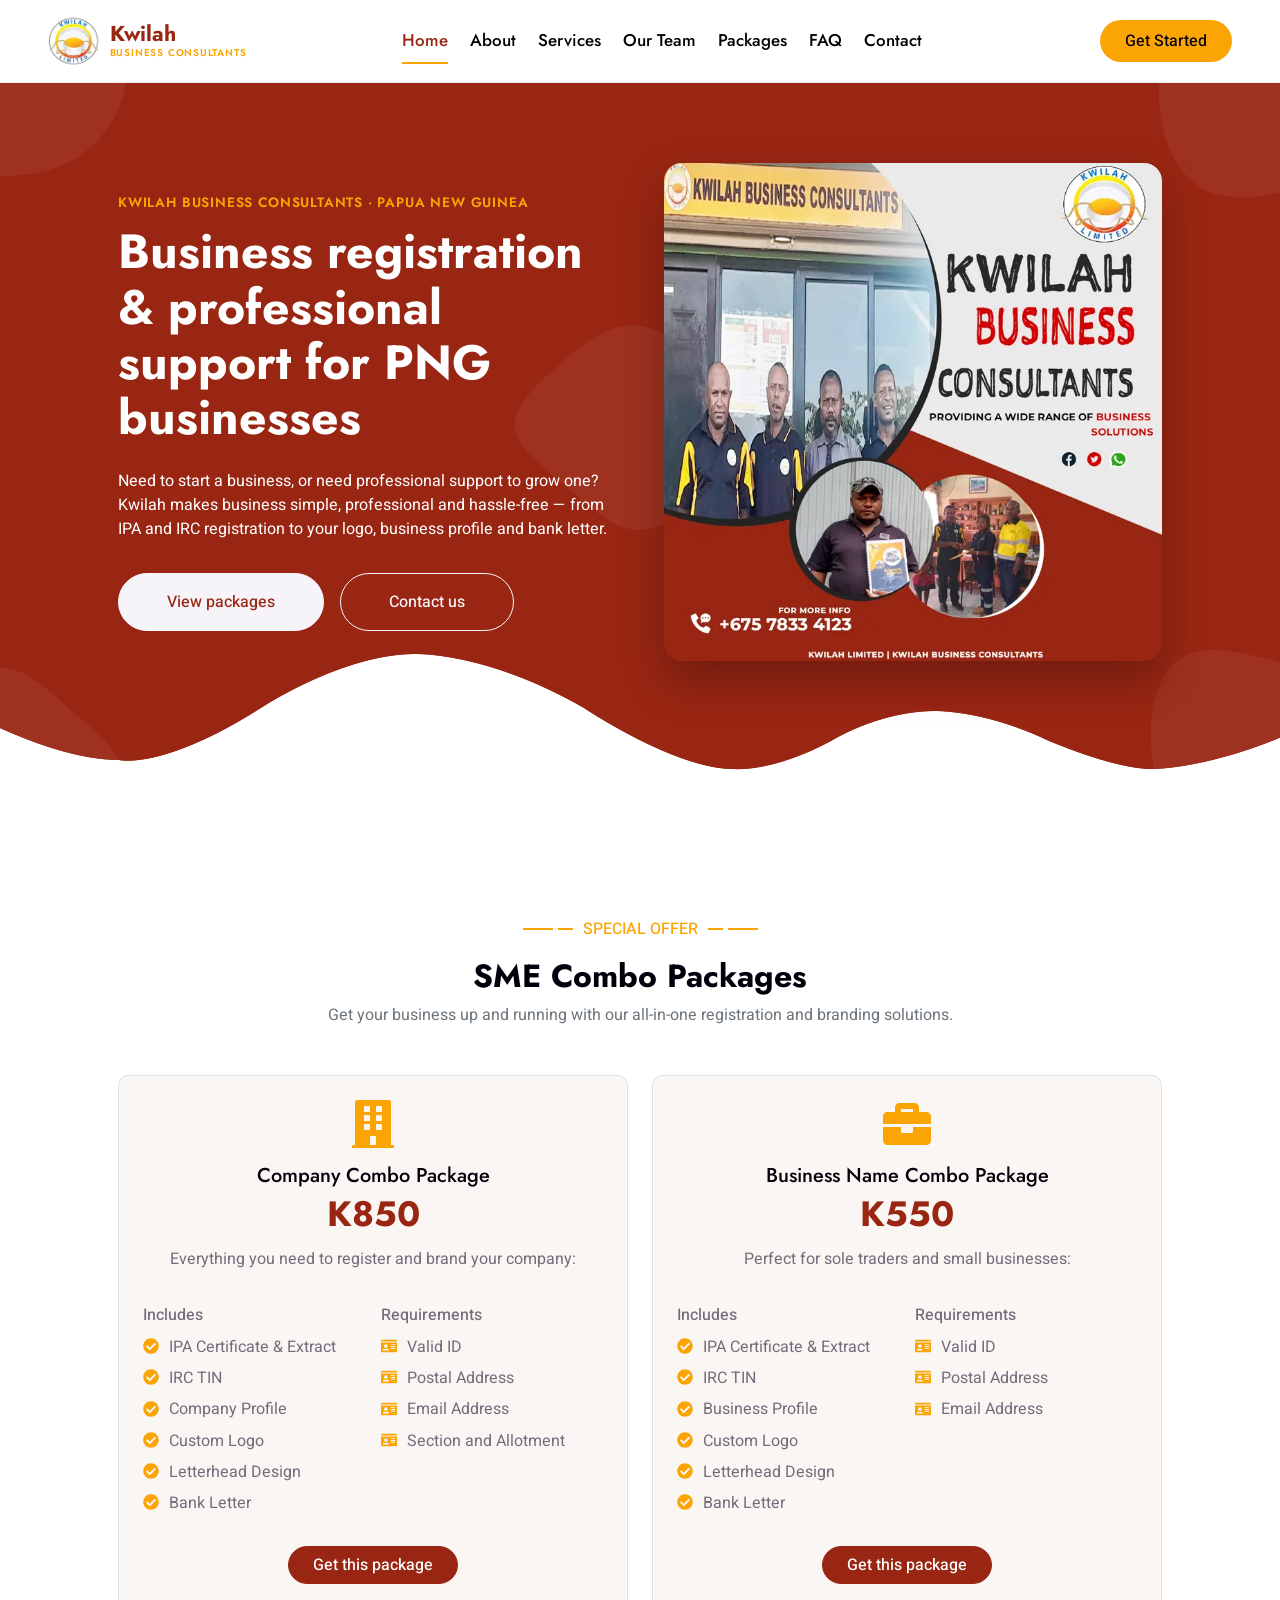
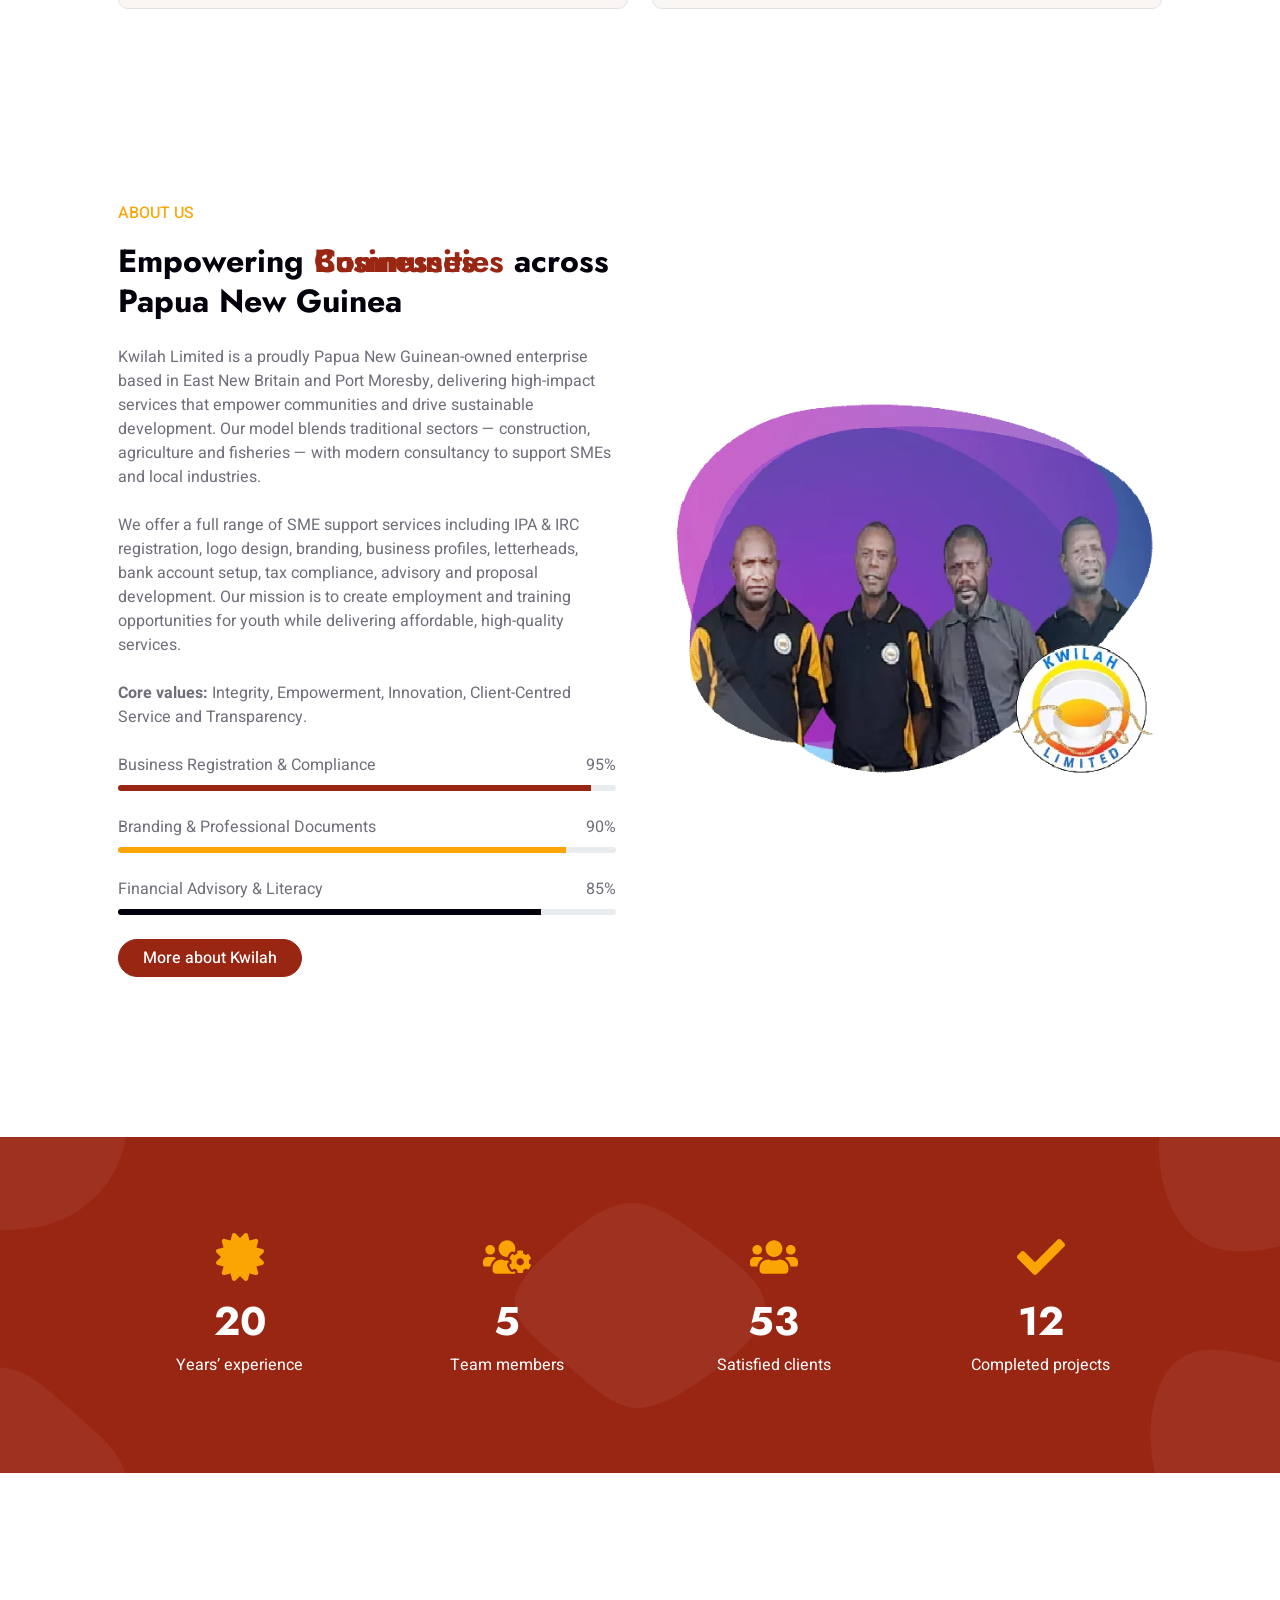
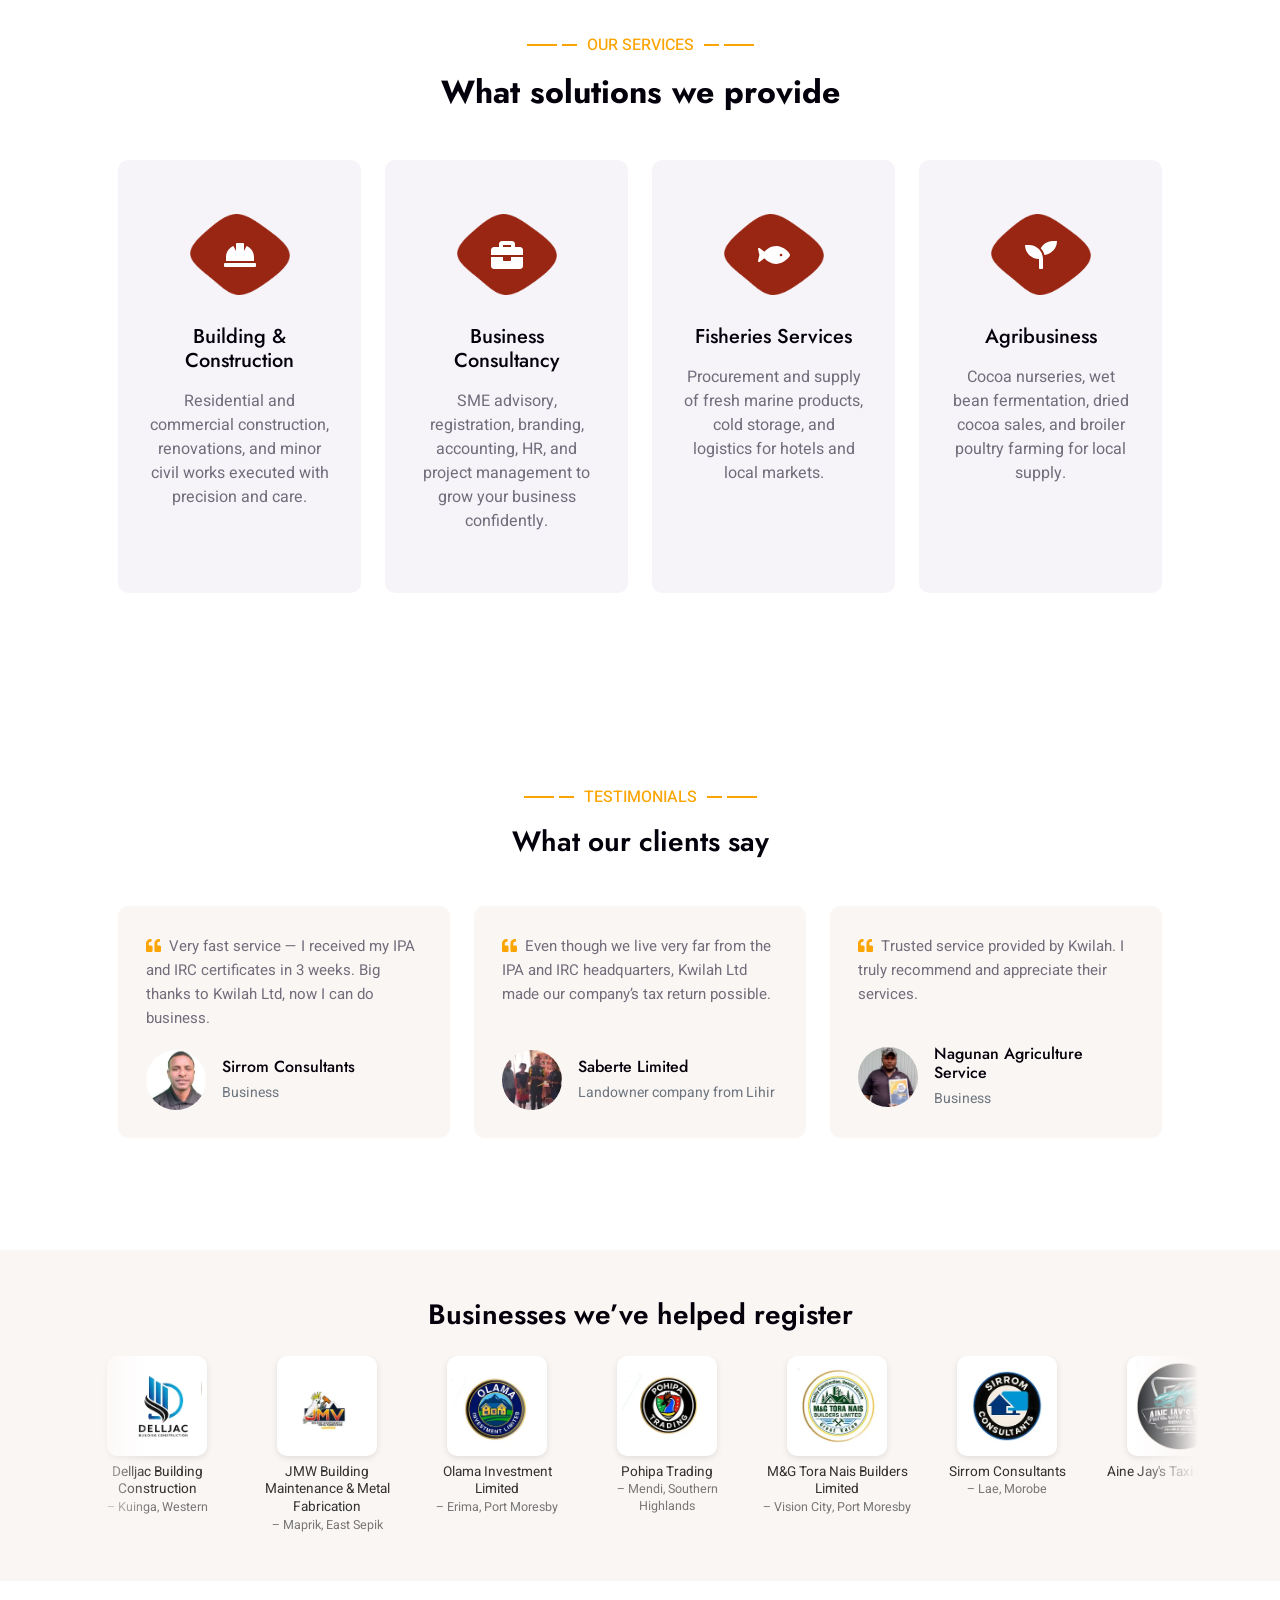
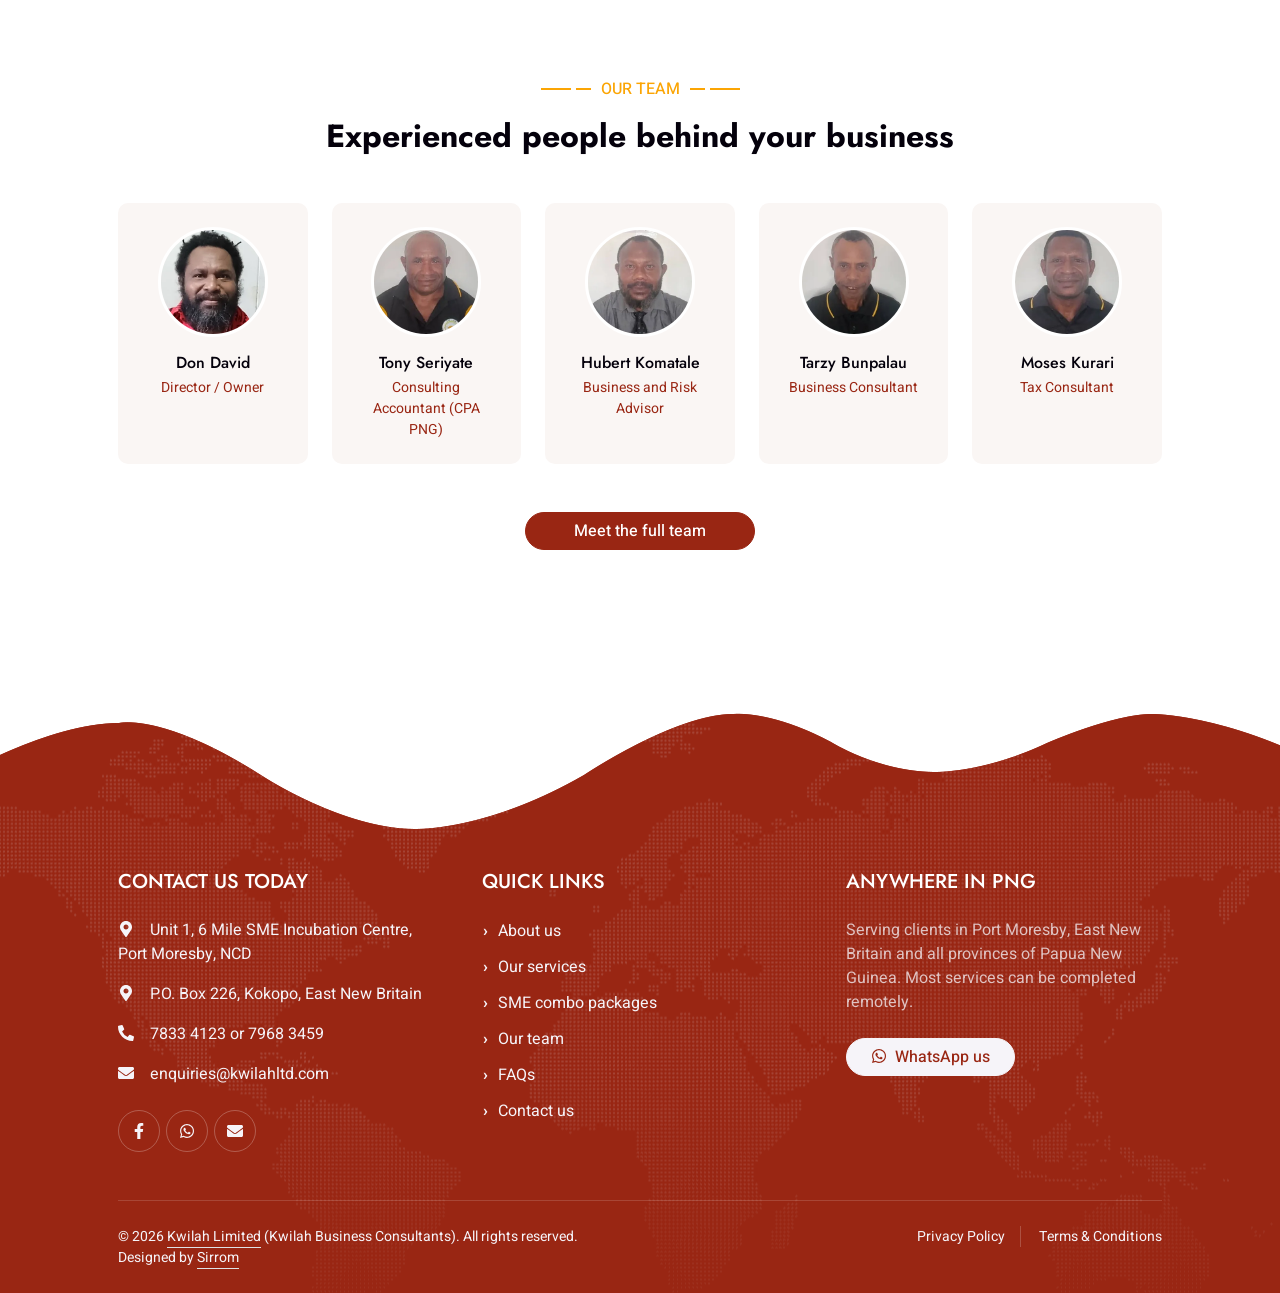
==== index.html @ 3cf8968a "Initial commit. Kwilah Ltd optimized version" ====
<!DOCTYPE html>
<html lang="en">
<head>
<meta charset="utf-8">
<meta name="viewport" content="width=device-width, initial-scale=1">
<title>Business Registration in PNG | Kwilah Business Consultants</title>
<meta name="description" content="Register your business in PNG with Kwilah. IPA &amp; IRC registration, TIN, logo, business profile and bank letter from K550. Port Moresby &amp; Kokopo.">
<meta name="robots" content="index, follow, max-image-preview:large">
<link rel="canonical" href="https://kwilahltd.com/">
<meta name="theme-color" content="#992613">
<meta property="og:type" content="website">
<meta property="og:site_name" content="Kwilah Business Consultants">
<meta property="og:title" content="Business Registration in PNG | Kwilah Business Consultants">
<meta property="og:description" content="Register your business in PNG with Kwilah. IPA &amp; IRC registration, TIN, logo, business profile and bank letter from K550. Port Moresby &amp; Kokopo.">
<meta property="og:url" content="https://kwilahltd.com/">
<meta property="og:image" content="https://kwilahltd.com/img/og-image.jpg">
<meta property="og:image:width" content="1200">
<meta property="og:image:height" content="630">
<meta property="og:image:alt" content="Kwilah Business Consultants team outside their office">
<meta name="twitter:card" content="summary_large_image">
<meta name="geo.region" content="PG">
<link rel="icon" href="favicon.ico" sizes="any">
<link rel="icon" type="image/png" sizes="32x32" href="img/favicon-32.png">
<link rel="apple-touch-icon" href="img/apple-touch-icon.png">
<link rel="manifest" href="site.webmanifest">
<link rel="preconnect" href="https://fonts.googleapis.com">
<link rel="preconnect" href="https://fonts.gstatic.com" crossorigin>
<link rel="stylesheet" href="https://fonts.googleapis.com/css2?family=Heebo:wght@400;500&family=Jost:wght@500;600;700&display=swap">
<link rel="preload" as="image" type="image/webp" imagesrcset="img/hero-kwilah-480.webp 480w, img/hero-kwilah-720.webp 720w, img/hero-kwilah-960.webp 960w" imagesizes="(min-width: 992px) 540px, 92vw" fetchpriority="high">
<link rel="stylesheet" href="css/site.min.css?v=20260930">
<script>document.documentElement.classList.add('js')</script>
<script src="js/site.js?v=20260930" defer></script>
<script type="application/ld+json">{"@context":"https://schema.org","@type":"ProfessionalService","@id":"https://kwilahltd.com/#business","name":"Kwilah Limited","alternateName":"Kwilah Business Consultants","url":"https://kwilahltd.com/","logo":"https://kwilahltd.com/img/icon-512.png","image":"https://kwilahltd.com/img/og-image.jpg","description":"PNG-owned business consultancy offering IPA business and company registration, IRC TIN, tax compliance, logo design, business profiles, letterheads and bank letters for SMEs across Papua New Guinea.","telephone":"+675 7833 4123","email":"enquiries@kwilahltd.com","priceRange":"K550 - K850","currenciesAccepted":"PGK","address":[{"@type":"PostalAddress","streetAddress":"Unit 1, 6 Mile SME Incubation Centre","addressLocality":"Port Moresby","addressRegion":"National Capital District","addressCountry":"PG"},{"@type":"PostalAddress","postOfficeBoxNumber":"226","addressLocality":"Kokopo","addressRegion":"East New Britain","addressCountry":"PG"}],"geo":{"@type":"GeoCoordinates","latitude":-9.45345,"longitude":147.20984},"areaServed":{"@type":"Country","name":"Papua New Guinea"},"founder":{"@type":"Person","name":"Don David"},"sameAs":["https://www.facebook.com/profile.php?id=61574159249148"],"hasOfferCatalog":{"@type":"OfferCatalog","name":"SME Combo Packages","itemListElement":[{"@type":"Offer","name":"Company Combo Package","price":"850","priceCurrency":"PGK","description":"IPA certificate & extract, IRC TIN, company profile, custom logo, letterhead design and bank letter."},{"@type":"Offer","name":"Business Name Combo Package","price":"550","priceCurrency":"PGK","description":"IPA certificate & extract, IRC TIN, business profile, custom logo, letterhead design and bank letter."}]}}</script>
<script type="application/ld+json">{"@context":"https://schema.org","@type":"WebSite","name":"Kwilah Business Consultants","url":"https://kwilahltd.com/"}</script>
</head>
<body>
<a class="skip-link" href="#main">Skip to content</a>
<div class="container-xxl bg-white p-0">
<nav class="navbar navbar-expand-lg navbar-light px-3 px-lg-5 py-2 py-lg-0" id="mainNav" aria-label="Main">
<a href="index.html" class="navbar-brand p-0 d-flex align-items-center">
<img src="img/logo-kwilah.webp" width="60" height="60" alt="Kwilah Limited logo">
<span class="brand-text">Kwilah<small>Business Consultants</small></span>
</a>
<button class="navbar-toggler" type="button" aria-controls="navbarCollapse" aria-expanded="false" aria-label="Toggle menu"><svg class="ic" aria-hidden="true" focusable="false"><use href="img/icons.svg#bars"></use></svg></button>
<div class="collapse navbar-collapse" id="navbarCollapse">
<div class="navbar-nav mx-auto py-0">
<a href="index.html" class="nav-item nav-link active" aria-current="page">Home</a>
<a href="about.html" class="nav-item nav-link">About</a>
<a href="service.html" class="nav-item nav-link">Services</a>
<a href="team.html" class="nav-item nav-link">Our Team</a>
<a href="catelog.html" class="nav-item nav-link">Packages</a>
<a href="faq.html" class="nav-item nav-link">FAQ</a>
<a href="contact.html" class="nav-item nav-link">Contact</a>
</div>
<a href="contact.html" class="btn btn-cta rounded-pill py-2 px-4 ms-lg-3 mb-3 mb-lg-0">Get Started</a>
</div>
</nav>
<main id="main">
<section class="bg-primary hero-header">
<div class="container px-lg-5">
<div class="row g-4 g-lg-5 align-items-center">
<div class="col-lg-6 text-center text-lg-start">
<p class="hero-kicker">Kwilah Business Consultants · Papua New Guinea</p>
<h1 class="text-white mb-4">Business registration &amp; professional support for PNG businesses</h1>
<p class="text-white pb-3">Need to start a business, or need professional support to grow one? Kwilah makes business simple, professional and hassle-free — from IPA and IRC registration to your logo, business profile and bank letter.</p>
<div class="d-flex flex-wrap gap-3 justify-content-center justify-content-lg-start">
<a href="catelog.html" class="btn btn-light py-3 px-5 rounded-pill">View packages</a>
<a href="contact.html" class="btn btn-outline-light py-3 px-5 rounded-pill">Contact us</a>
</div>
</div>
<div class="col-lg-6 text-center">
<img src="img/hero-kwilah-720.webp" srcset="img/hero-kwilah-480.webp 480w, img/hero-kwilah-720.webp 720w, img/hero-kwilah-960.webp 960w" sizes="(min-width: 992px) 540px, 92vw" width="720" height="720" alt="Kwilah Business Consultants team outside the office, helping PNG businesses register" class="img-fluid hero-img" fetchpriority="high" decoding="async">
</div>
</div>
</div>
</section>

<section class="container-xxl py-5" aria-labelledby="packages-title">
<div class="container py-lg-5 px-lg-5">
<div class="text-center mb-5">
<p class="section-title text-secondary justify-content-center"><span></span>Special offer<span></span></p>
<h2 id="packages-title" class="fw-bold">SME Combo Packages</h2>
<p class="text-muted mt-2">Get your business up and running with our all-in-one registration and branding solutions.</p>
</div>
<div class="row g-4">
<div class="col-lg-6 reveal">
<div class="feature-item bg-light rounded text-center p-4 border h-100">
<svg class="ic ic-3x text-primary mb-3" aria-hidden="true" focusable="false"><use href="img/icons.svg#building"></use></svg>
<h3 class="h5 mb-2">Company Combo Package</h3>
<p class="price mb-3">K850</p>
<p class="m-0">Everything you need to register and brand your company:</p>
<div class="row text-start mt-3 g-3">
<div class="col-sm-6"><p class="fw-medium mb-2">Includes</p><ul class="check-list"><li><svg class="ic text-primary me-2" aria-hidden="true" focusable="false"><use href="img/icons.svg#check-circle"></use></svg>IPA Certificate & Extract</li><li><svg class="ic text-primary me-2" aria-hidden="true" focusable="false"><use href="img/icons.svg#check-circle"></use></svg>IRC TIN</li><li><svg class="ic text-primary me-2" aria-hidden="true" focusable="false"><use href="img/icons.svg#check-circle"></use></svg>Company Profile</li><li><svg class="ic text-primary me-2" aria-hidden="true" focusable="false"><use href="img/icons.svg#check-circle"></use></svg>Custom Logo</li><li><svg class="ic text-primary me-2" aria-hidden="true" focusable="false"><use href="img/icons.svg#check-circle"></use></svg>Letterhead Design</li><li><svg class="ic text-primary me-2" aria-hidden="true" focusable="false"><use href="img/icons.svg#check-circle"></use></svg>Bank Letter</li></ul></div>
<div class="col-sm-6"><p class="fw-medium mb-2">Requirements</p><ul class="check-list"><li><svg class="ic text-secondary me-2" aria-hidden="true" focusable="false"><use href="img/icons.svg#id-card"></use></svg>Valid ID</li><li><svg class="ic text-secondary me-2" aria-hidden="true" focusable="false"><use href="img/icons.svg#id-card"></use></svg>Postal Address</li><li><svg class="ic text-secondary me-2" aria-hidden="true" focusable="false"><use href="img/icons.svg#id-card"></use></svg>Email Address</li><li><svg class="ic text-secondary me-2" aria-hidden="true" focusable="false"><use href="img/icons.svg#id-card"></use></svg>Section and Allotment</li></ul></div>
</div>
<a href="contact.html?package=company" class="btn btn-primary rounded-pill px-4 mt-4">Get this package</a>
</div>
</div>
<div class="col-lg-6 reveal">
<div class="feature-item bg-light rounded text-center p-4 border h-100">
<svg class="ic ic-3x text-primary mb-3" aria-hidden="true" focusable="false"><use href="img/icons.svg#briefcase"></use></svg>
<h3 class="h5 mb-2">Business Name Combo Package</h3>
<p class="price mb-3">K550</p>
<p class="m-0">Perfect for sole traders and small businesses:</p>
<div class="row text-start mt-3 g-3">
<div class="col-sm-6"><p class="fw-medium mb-2">Includes</p><ul class="check-list"><li><svg class="ic text-primary me-2" aria-hidden="true" focusable="false"><use href="img/icons.svg#check-circle"></use></svg>IPA Certificate & Extract</li><li><svg class="ic text-primary me-2" aria-hidden="true" focusable="false"><use href="img/icons.svg#check-circle"></use></svg>IRC TIN</li><li><svg class="ic text-primary me-2" aria-hidden="true" focusable="false"><use href="img/icons.svg#check-circle"></use></svg>Business Profile</li><li><svg class="ic text-primary me-2" aria-hidden="true" focusable="false"><use href="img/icons.svg#check-circle"></use></svg>Custom Logo</li><li><svg class="ic text-primary me-2" aria-hidden="true" focusable="false"><use href="img/icons.svg#check-circle"></use></svg>Letterhead Design</li><li><svg class="ic text-primary me-2" aria-hidden="true" focusable="false"><use href="img/icons.svg#check-circle"></use></svg>Bank Letter</li></ul></div>
<div class="col-sm-6"><p class="fw-medium mb-2">Requirements</p><ul class="check-list"><li><svg class="ic text-secondary me-2" aria-hidden="true" focusable="false"><use href="img/icons.svg#id-card"></use></svg>Valid ID</li><li><svg class="ic text-secondary me-2" aria-hidden="true" focusable="false"><use href="img/icons.svg#id-card"></use></svg>Postal Address</li><li><svg class="ic text-secondary me-2" aria-hidden="true" focusable="false"><use href="img/icons.svg#id-card"></use></svg>Email Address</li></ul></div>
</div>
<a href="contact.html?package=business-name" class="btn btn-primary rounded-pill px-4 mt-4">Get this package</a>
</div>
</div>
</div>
</div>
</section>

<section class="container-xxl py-5" aria-labelledby="about-title">
<div class="container py-lg-5 px-lg-5">
<div class="row g-4 g-lg-5 align-items-center">
<div class="col-lg-6 reveal">
<p class="section-title text-secondary">About us<span></span></p>
<h2 id="about-title" class="mb-4 display-heading">Empowering <span class="rotating-words" aria-hidden="true"><span class="word active">Businesses</span><span class="word">Communities</span><span class="word">Youth</span><span class="word">SMEs</span></span><span class="visually-hidden">businesses, communities, youth and SMEs</span> across Papua New Guinea</h2>
<p class="mb-4">Kwilah Limited is a proudly Papua New Guinean-owned enterprise based in East New Britain and Port Moresby, delivering high-impact services that empower communities and drive sustainable development. Our model blends traditional sectors — construction, agriculture and fisheries — with modern consultancy to support SMEs and local industries.</p>
<p class="mb-4">We offer a full range of SME support services including IPA &amp; IRC registration, logo design, branding, business profiles, letterheads, bank account setup, tax compliance, advisory and proposal development. Our mission is to create employment and training opportunities for youth while delivering affordable, high-quality services.</p>
<p class="mb-4"><strong>Core values:</strong> Integrity, Empowerment, Innovation, Client-Centred Service and Transparency.</p>
<div class="skill mb-4"><div class="d-flex justify-content-between"><p class="mb-2">Business Registration &amp; Compliance</p><p class="mb-2">95%</p></div><div class="progress"><div class="progress-bar bg-primary" role="progressbar" data-value="95" aria-valuenow="95" aria-valuemin="0" aria-valuemax="100" aria-label="Business registration and compliance"></div></div></div>
<div class="skill mb-4"><div class="d-flex justify-content-between"><p class="mb-2">Branding &amp; Professional Documents</p><p class="mb-2">90%</p></div><div class="progress"><div class="progress-bar bg-secondary" role="progressbar" data-value="90" aria-valuenow="90" aria-valuemin="0" aria-valuemax="100" aria-label="Branding and professional documents"></div></div></div>
<div class="skill mb-4"><div class="d-flex justify-content-between"><p class="mb-2">Financial Advisory &amp; Literacy</p><p class="mb-2">85%</p></div><div class="progress"><div class="progress-bar bg-dark" role="progressbar" data-value="85" aria-valuenow="85" aria-valuemin="0" aria-valuemax="100" aria-label="Financial advisory and literacy"></div></div></div>
<a href="about.html" class="btn btn-primary rounded-pill px-4">More about Kwilah</a>
</div>
<div class="col-lg-6 text-center">
<img src="img/about-team.webp" width="577" height="433" alt="The Kwilah Limited team in their uniforms" class="img-fluid reveal" loading="lazy" decoding="async">
</div>
</div>
</div>
</section>

<section class="container-xxl bg-primary fact py-5" aria-label="Kwilah in numbers">
<div class="container py-5 px-lg-5">
<div class="row g-4">
<div class="col-6 col-lg-3 text-center"><svg class="ic ic-3x text-secondary mb-3" aria-hidden="true" focusable="false"><use href="img/icons.svg#certificate"></use></svg><p class="h1 text-white mb-2" data-count="20">20</p><p class="text-white mb-0">Years’ experience</p></div>
<div class="col-6 col-lg-3 text-center"><svg class="ic ic-3x text-secondary mb-3" aria-hidden="true" focusable="false"><use href="img/icons.svg#users-cog"></use></svg><p class="h1 text-white mb-2" data-count="5">5</p><p class="text-white mb-0">Team members</p></div>
<div class="col-6 col-lg-3 text-center"><svg class="ic ic-3x text-secondary mb-3" aria-hidden="true" focusable="false"><use href="img/icons.svg#users"></use></svg><p class="h1 text-white mb-2" data-count="53">53</p><p class="text-white mb-0">Satisfied clients</p></div>
<div class="col-6 col-lg-3 text-center"><svg class="ic ic-3x text-secondary mb-3" aria-hidden="true" focusable="false"><use href="img/icons.svg#check"></use></svg><p class="h1 text-white mb-2" data-count="12">12</p><p class="text-white mb-0">Completed projects</p></div>
</div>
</div>
</section>

<section class="container-xxl py-5" aria-labelledby="services-title">
<div class="container py-lg-5 px-lg-5">
<div class="text-center">
<p class="section-title text-secondary justify-content-center"><span></span>Our services<span></span></p>
<h2 id="services-title" class="text-center mb-5">What solutions we provide</h2>
</div>
<div class="row g-4">
<div class="col-lg-3 col-md-6 reveal">
<div class="service-item d-flex flex-column text-center rounded h-100">
<div class="service-icon flex-shrink-0"><svg class="ic ic-2x text-primary" aria-hidden="true" focusable="false"><use href="img/icons.svg#hard-hat"></use></svg></div>
<h3 class="h5 mb-3">Building & Construction</h3>
<p class="m-0">Residential and commercial construction, renovations, and minor civil works executed with precision and care.</p>
<a class="btn btn-square" href="service.html" aria-label="Learn more about Building & Construction"><svg class="ic" aria-hidden="true" focusable="false"><use href="img/icons.svg#arrow-right"></use></svg></a>
</div>
</div>
<div class="col-lg-3 col-md-6 reveal">
<div class="service-item d-flex flex-column text-center rounded h-100">
<div class="service-icon flex-shrink-0"><svg class="ic ic-2x text-primary" aria-hidden="true" focusable="false"><use href="img/icons.svg#briefcase"></use></svg></div>
<h3 class="h5 mb-3">Business Consultancy</h3>
<p class="m-0">SME advisory, registration, branding, accounting, HR, and project management to grow your business confidently.</p>
<a class="btn btn-square" href="service.html" aria-label="Learn more about Business Consultancy"><svg class="ic" aria-hidden="true" focusable="false"><use href="img/icons.svg#arrow-right"></use></svg></a>
</div>
</div>
<div class="col-lg-3 col-md-6 reveal">
<div class="service-item d-flex flex-column text-center rounded h-100">
<div class="service-icon flex-shrink-0"><svg class="ic ic-2x text-primary" aria-hidden="true" focusable="false"><use href="img/icons.svg#fish"></use></svg></div>
<h3 class="h5 mb-3">Fisheries Services</h3>
<p class="m-0">Procurement and supply of fresh marine products, cold storage, and logistics for hotels and local markets.</p>
<a class="btn btn-square" href="service.html" aria-label="Learn more about Fisheries Services"><svg class="ic" aria-hidden="true" focusable="false"><use href="img/icons.svg#arrow-right"></use></svg></a>
</div>
</div>
<div class="col-lg-3 col-md-6 reveal">
<div class="service-item d-flex flex-column text-center rounded h-100">
<div class="service-icon flex-shrink-0"><svg class="ic ic-2x text-primary" aria-hidden="true" focusable="false"><use href="img/icons.svg#seedling"></use></svg></div>
<h3 class="h5 mb-3">Agribusiness</h3>
<p class="m-0">Cocoa nurseries, wet bean fermentation, dried cocoa sales, and broiler poultry farming for local supply.</p>
<a class="btn btn-square" href="service.html" aria-label="Learn more about Agribusiness"><svg class="ic" aria-hidden="true" focusable="false"><use href="img/icons.svg#arrow-right"></use></svg></a>
</div>
</div>
</div>
</div>
</section>

<section class="container-xxl py-5" aria-labelledby="testimonials-title">
<div class="container py-lg-5 px-lg-5">
<p class="section-title text-secondary justify-content-center"><span></span>Testimonials<span></span></p>
<h2 id="testimonials-title" class="h3 text-center mb-5">What our clients say</h2>
<div class="testimonial-track" tabindex="0" aria-label="Client testimonials">
<figure class="testimonial-item bg-light rounded">
<blockquote class="testimonial-text"><svg class="ic text-primary me-2" aria-hidden="true" focusable="false"><use href="img/icons.svg#quote-left"></use></svg>Very fast service — I received my IPA and IRC certificates in 3 weeks. Big thanks to Kwilah Ltd, now I can do business.</blockquote>
<figcaption class="d-flex align-items-center">
<img src="img/clients/testimonial-3.webp" width="130" height="130" alt="Sirrom Consultants representative" class="rounded-circle flex-shrink-0 testimonial-photo" loading="lazy" decoding="async">
<div class="ps-3"><p class="h6 mb-1">Sirrom Consultants</p><span class="small text-muted">Business</span></div>
</figcaption>
</figure>
<figure class="testimonial-item bg-light rounded">
<blockquote class="testimonial-text"><svg class="ic text-primary me-2" aria-hidden="true" focusable="false"><use href="img/icons.svg#quote-left"></use></svg>Even though we live very far from the IPA and IRC headquarters, Kwilah Ltd made our company’s tax return possible.</blockquote>
<figcaption class="d-flex align-items-center">
<img src="img/clients/testimonial-2.webp" width="130" height="130" alt="Saberte Limited representative" class="rounded-circle flex-shrink-0 testimonial-photo" loading="lazy" decoding="async">
<div class="ps-3"><p class="h6 mb-1">Saberte Limited</p><span class="small text-muted">Landowner company from Lihir</span></div>
</figcaption>
</figure>
<figure class="testimonial-item bg-light rounded">
<blockquote class="testimonial-text"><svg class="ic text-primary me-2" aria-hidden="true" focusable="false"><use href="img/icons.svg#quote-left"></use></svg>Trusted service provided by Kwilah. I truly recommend and appreciate their services.</blockquote>
<figcaption class="d-flex align-items-center">
<img src="img/clients/testimonial-1.webp" width="130" height="130" alt="Nagunan Agriculture Service representative" class="rounded-circle flex-shrink-0 testimonial-photo" loading="lazy" decoding="async">
<div class="ps-3"><p class="h6 mb-1">Nagunan Agriculture Service</p><span class="small text-muted">Business</span></div>
</figcaption>
</figure>
</div>
</div>
</section>

<section class="bg-light py-5" aria-labelledby="clients-title">
<div class="container">
<h2 id="clients-title" class="h3 text-center mb-4">Businesses we’ve helped register</h2>
<div class="logo-marquee">
<ul class="logo-track">
<li class="logo-item"><img src="img/clients/delljac.webp" width="199" height="200" alt="Delljac Building Construction logo" loading="lazy" decoding="async"><p>Delljac Building Construction <span>– Kuinga, Western</span></p></li>
<li class="logo-item"><img src="img/clients/jmw.webp" width="200" height="129" alt="JMW Building Maintenance &amp; Metal Fabrication logo" loading="lazy" decoding="async"><p>JMW Building Maintenance &amp; Metal Fabrication <span>– Maprik, East Sepik</span></p></li>
<li class="logo-item"><img src="img/clients/olama.webp" width="200" height="177" alt="Olama Investment Limited logo" loading="lazy" decoding="async"><p>Olama Investment Limited <span>– Erima, Port Moresby</span></p></li>
<li class="logo-item"><img src="img/clients/pohipa.webp" width="200" height="145" alt="Pohipa Trading logo" loading="lazy" decoding="async"><p>Pohipa Trading <span>– Mendi, Southern Highlands</span></p></li>
<li class="logo-item"><img src="img/clients/mg-tora.webp" width="200" height="189" alt="M&amp;G Tora Nais Builders Limited logo" loading="lazy" decoding="async"><p>M&amp;G Tora Nais Builders Limited <span>– Vision City, Port Moresby</span></p></li>
<li class="logo-item"><img src="img/clients/sirrom.webp" width="200" height="199" alt="Sirrom Consultants logo" loading="lazy" decoding="async"><p>Sirrom Consultants <span>– Lae, Morobe</span></p></li>
<li class="logo-item"><img src="img/clients/aine-jay.webp" width="183" height="200" alt="Aine Jay&#x27;s Taxi Services logo" loading="lazy" decoding="async"><p>Aine Jay&#x27;s Taxi Services</p></li>
<li class="logo-item"><img src="img/clients/aine-s-ships.webp" width="200" height="199" alt="Aine Ships Consultants logo" loading="lazy" decoding="async"><p>Aine Ships Consultants</p></li>
<li class="logo-item"><img src="img/clients/avawik.webp" width="194" height="200" alt="Avawik Maintenance logo" loading="lazy" decoding="async"><p>Avawik Maintenance</p></li>
<li class="logo-item"><img src="img/clients/big-mama.webp" width="200" height="191" alt="Big Mama Organic Poultry logo" loading="lazy" decoding="async"><p>Big Mama Organic Poultry</p></li>
<li class="logo-item"><img src="img/clients/donyal-construction.webp" width="200" height="185" alt="Donyal Construction logo" loading="lazy" decoding="async"><p>Donyal Construction</p></li>
<li class="logo-item"><img src="img/clients/ej-travel.webp" width="200" height="197" alt="EJ Travel Solutions logo" loading="lazy" decoding="async"><p>EJ Travel Solutions</p></li>
<li class="logo-item"><img src="img/clients/jj-marie.webp" width="200" height="199" alt="JJ Marine Engine Service logo" loading="lazy" decoding="async"><p>JJ Marine Engine Service</p></li>
<li class="logo-item"><img src="img/clients/jejoly.webp" width="200" height="167" alt="Jejoly Building &amp; Construction logo" loading="lazy" decoding="async"><p>Jejoly Building &amp; Construction</p></li>
<li class="logo-item"><img src="img/clients/kah-deh.webp" width="200" height="200" alt="Kah-Deh Guard Service logo" loading="lazy" decoding="async"><p>Kah-Deh Guard Service</p></li>
<li class="logo-item"><img src="img/clients/kanak-works.webp" width="200" height="110" alt="Kanak Works logo" loading="lazy" decoding="async"><p>Kanak Works</p></li>
<li class="logo-item"><img src="img/clients/mbnl.webp" width="190" height="200" alt="Mata Ba-Ngin Ltd logo" loading="lazy" decoding="async"><p>Mata Ba-Ngin Ltd</p></li>
<li class="logo-item"><img src="img/clients/myrad.webp" width="200" height="200" alt="Myrad Limited logo" loading="lazy" decoding="async"><p>Myrad Limited</p></li>
<li class="logo-item"><img src="img/clients/nagunan.webp" width="200" height="182" alt="Nagunan Agriculture Service logo" loading="lazy" decoding="async"><p>Nagunan Agriculture Service</p></li>
<li class="logo-item"><img src="img/clients/rnjay-trading.webp" width="200" height="124" alt="Rnjay Trading logo" loading="lazy" decoding="async"><p>Rnjay Trading</p></li>
<li class="logo-item"><img src="img/clients/s-o-agri.webp" width="200" height="200" alt="S.O Agri Trade Ltd logo" loading="lazy" decoding="async"><p>S.O Agri Trade Ltd</p></li>
<li class="logo-item"><img src="img/clients/stazzy-finance.webp" width="200" height="194" alt="Stazzy Finance logo" loading="lazy" decoding="async"><p>Stazzy Finance</p></li>
<li class="logo-item"><img src="img/clients/tanaka.webp" width="200" height="181" alt="Tanaka Retail Traders logo" loading="lazy" decoding="async"><p>Tanaka Retail Traders</p></li>
<li class="logo-item"><img src="img/clients/thread-and-torque.webp" width="200" height="157" alt="Thread &amp; Torque Trading logo" loading="lazy" decoding="async"><p>Thread &amp; Torque Trading</p></li>
<li class="logo-item"><img src="img/clients/trans-nc.webp" width="200" height="200" alt="Trans NC-Racks logo" loading="lazy" decoding="async"><p>Trans NC-Racks</p></li>
<li class="logo-item"><img src="img/clients/yakumali.webp" width="194" height="200" alt="Yakumali Traders logo" loading="lazy" decoding="async"><p>Yakumali Traders</p></li>
<li class="logo-item"><img src="img/clients/kuma.webp" width="196" height="200" alt="Kuma Nukuelale Investment Ltd logo" loading="lazy" decoding="async"><p>Kuma Nukuelale Investment Ltd</p></li>
</ul>
<ul class="logo-track" aria-hidden="true">
<li class="logo-item"><img src="img/clients/delljac.webp" width="199" height="200" alt="" loading="lazy" decoding="async"><p>Delljac Building Construction <span>– Kuinga, Western</span></p></li>
<li class="logo-item"><img src="img/clients/jmw.webp" width="200" height="129" alt="" loading="lazy" decoding="async"><p>JMW Building Maintenance &amp; Metal Fabrication <span>– Maprik, East Sepik</span></p></li>
<li class="logo-item"><img src="img/clients/olama.webp" width="200" height="177" alt="" loading="lazy" decoding="async"><p>Olama Investment Limited <span>– Erima, Port Moresby</span></p></li>
<li class="logo-item"><img src="img/clients/pohipa.webp" width="200" height="145" alt="" loading="lazy" decoding="async"><p>Pohipa Trading <span>– Mendi, Southern Highlands</span></p></li>
<li class="logo-item"><img src="img/clients/mg-tora.webp" width="200" height="189" alt="" loading="lazy" decoding="async"><p>M&amp;G Tora Nais Builders Limited <span>– Vision City, Port Moresby</span></p></li>
<li class="logo-item"><img src="img/clients/sirrom.webp" width="200" height="199" alt="" loading="lazy" decoding="async"><p>Sirrom Consultants <span>– Lae, Morobe</span></p></li>
<li class="logo-item"><img src="img/clients/aine-jay.webp" width="183" height="200" alt="" loading="lazy" decoding="async"><p>Aine Jay&#x27;s Taxi Services</p></li>
<li class="logo-item"><img src="img/clients/aine-s-ships.webp" width="200" height="199" alt="" loading="lazy" decoding="async"><p>Aine Ships Consultants</p></li>
<li class="logo-item"><img src="img/clients/avawik.webp" width="194" height="200" alt="" loading="lazy" decoding="async"><p>Avawik Maintenance</p></li>
<li class="logo-item"><img src="img/clients/big-mama.webp" width="200" height="191" alt="" loading="lazy" decoding="async"><p>Big Mama Organic Poultry</p></li>
<li class="logo-item"><img src="img/clients/donyal-construction.webp" width="200" height="185" alt="" loading="lazy" decoding="async"><p>Donyal Construction</p></li>
<li class="logo-item"><img src="img/clients/ej-travel.webp" width="200" height="197" alt="" loading="lazy" decoding="async"><p>EJ Travel Solutions</p></li>
<li class="logo-item"><img src="img/clients/jj-marie.webp" width="200" height="199" alt="" loading="lazy" decoding="async"><p>JJ Marine Engine Service</p></li>
<li class="logo-item"><img src="img/clients/jejoly.webp" width="200" height="167" alt="" loading="lazy" decoding="async"><p>Jejoly Building &amp; Construction</p></li>
<li class="logo-item"><img src="img/clients/kah-deh.webp" width="200" height="200" alt="" loading="lazy" decoding="async"><p>Kah-Deh Guard Service</p></li>
<li class="logo-item"><img src="img/clients/kanak-works.webp" width="200" height="110" alt="" loading="lazy" decoding="async"><p>Kanak Works</p></li>
<li class="logo-item"><img src="img/clients/mbnl.webp" width="190" height="200" alt="" loading="lazy" decoding="async"><p>Mata Ba-Ngin Ltd</p></li>
<li class="logo-item"><img src="img/clients/myrad.webp" width="200" height="200" alt="" loading="lazy" decoding="async"><p>Myrad Limited</p></li>
<li class="logo-item"><img src="img/clients/nagunan.webp" width="200" height="182" alt="" loading="lazy" decoding="async"><p>Nagunan Agriculture Service</p></li>
<li class="logo-item"><img src="img/clients/rnjay-trading.webp" width="200" height="124" alt="" loading="lazy" decoding="async"><p>Rnjay Trading</p></li>
<li class="logo-item"><img src="img/clients/s-o-agri.webp" width="200" height="200" alt="" loading="lazy" decoding="async"><p>S.O Agri Trade Ltd</p></li>
<li class="logo-item"><img src="img/clients/stazzy-finance.webp" width="200" height="194" alt="" loading="lazy" decoding="async"><p>Stazzy Finance</p></li>
<li class="logo-item"><img src="img/clients/tanaka.webp" width="200" height="181" alt="" loading="lazy" decoding="async"><p>Tanaka Retail Traders</p></li>
<li class="logo-item"><img src="img/clients/thread-and-torque.webp" width="200" height="157" alt="" loading="lazy" decoding="async"><p>Thread &amp; Torque Trading</p></li>
<li class="logo-item"><img src="img/clients/trans-nc.webp" width="200" height="200" alt="" loading="lazy" decoding="async"><p>Trans NC-Racks</p></li>
<li class="logo-item"><img src="img/clients/yakumali.webp" width="194" height="200" alt="" loading="lazy" decoding="async"><p>Yakumali Traders</p></li>
<li class="logo-item"><img src="img/clients/kuma.webp" width="196" height="200" alt="" loading="lazy" decoding="async"><p>Kuma Nukuelale Investment Ltd</p></li>
</ul>
</div>
</div>
</section>

<section class="container-xxl py-5" aria-labelledby="team-title">
<div class="container py-lg-5 px-lg-5">
<div class="text-center">
<p class="section-title text-secondary justify-content-center"><span></span>Our team<span></span></p>
<h2 id="team-title" class="text-center mb-5">Experienced people behind your business</h2>
</div>
<div class="row g-4 justify-content-center">
<div class="col-6 col-md-4 col-lg reveal">
<div class="team-item bg-light rounded text-center p-3 p-lg-4 h-100">
<img src="img/team/don-david.webp" width="320" height="320" alt="Don David, Director / Owner at Kwilah Limited" class="rounded-circle team-photo-sm mb-3" loading="lazy" decoding="async">
<h3 class="h6 mb-1">Don David</h3>
<p class="small text-brand mb-0">Director / Owner</p>
</div>
</div>
<div class="col-6 col-md-4 col-lg reveal">
<div class="team-item bg-light rounded text-center p-3 p-lg-4 h-100">
<img src="img/team/tony-seriyate.webp" width="320" height="320" alt="Tony Seriyate, Consulting Accountant (CPA PNG) at Kwilah Limited" class="rounded-circle team-photo-sm mb-3" loading="lazy" decoding="async">
<h3 class="h6 mb-1">Tony Seriyate</h3>
<p class="small text-brand mb-0">Consulting Accountant (CPA PNG)</p>
</div>
</div>
<div class="col-6 col-md-4 col-lg reveal">
<div class="team-item bg-light rounded text-center p-3 p-lg-4 h-100">
<img src="img/team/hubert-komatale.webp" width="320" height="320" alt="Hubert Komatale, Business and Risk Advisor at Kwilah Limited" class="rounded-circle team-photo-sm mb-3" loading="lazy" decoding="async">
<h3 class="h6 mb-1">Hubert Komatale</h3>
<p class="small text-brand mb-0">Business and Risk Advisor</p>
</div>
</div>
<div class="col-6 col-md-4 col-lg reveal">
<div class="team-item bg-light rounded text-center p-3 p-lg-4 h-100">
<img src="img/team/tarzy-bunpalau.webp" width="320" height="320" alt="Tarzy Bunpalau, Business Consultant at Kwilah Limited" class="rounded-circle team-photo-sm mb-3" loading="lazy" decoding="async">
<h3 class="h6 mb-1">Tarzy Bunpalau</h3>
<p class="small text-brand mb-0">Business Consultant</p>
</div>
</div>
<div class="col-6 col-md-4 col-lg reveal">
<div class="team-item bg-light rounded text-center p-3 p-lg-4 h-100">
<img src="img/team/moses-kurari.webp" width="320" height="320" alt="Moses Kurari, Tax Consultant at Kwilah Limited" class="rounded-circle team-photo-sm mb-3" loading="lazy" decoding="async">
<h3 class="h6 mb-1">Moses Kurari</h3>
<p class="small text-brand mb-0">Tax Consultant</p>
</div>
</div>
</div>
<div class="text-center mt-5"><a class="btn btn-primary rounded-pill px-5" href="team.html">Meet the full team</a></div>
</div>
</section>
</main>

<footer class="container-fluid bg-primary text-light footer">
<div class="container py-5 px-lg-5">
<div class="row g-4 g-lg-5">
<div class="col-md-6 col-lg-4">
<h2 class="section-title text-white h5 mb-4">Contact us today<span></span></h2>
<p><svg class="ic me-3" aria-hidden="true" focusable="false"><use href="img/icons.svg#map-marker-alt"></use></svg>Unit 1, 6 Mile SME Incubation Centre, Port Moresby, NCD</p>
<p><svg class="ic me-3" aria-hidden="true" focusable="false"><use href="img/icons.svg#map-marker-alt"></use></svg>P.O. Box 226, Kokopo, East New Britain</p>
<p><svg class="ic me-3" aria-hidden="true" focusable="false"><use href="img/icons.svg#phone-alt"></use></svg><a href="tel:+67578334123">7833 4123</a> or <a href="tel:+67579683459">7968 3459</a></p>
<p><svg class="ic me-3" aria-hidden="true" focusable="false"><use href="img/icons.svg#envelope"></use></svg><a href="mailto:enquiries@kwilahltd.com">enquiries@kwilahltd.com</a></p>
<div class="d-flex pt-2">
<a class="btn btn-outline-light btn-social" href="https://www.facebook.com/profile.php?id=61574159249148" target="_blank" rel="noopener" aria-label="Kwilah on Facebook"><svg class="ic" aria-hidden="true" focusable="false"><use href="img/icons.svg#facebook-f"></use></svg></a>
<a class="btn btn-outline-light btn-social" href="https://wa.me/67578334123" target="_blank" rel="noopener" aria-label="Chat with Kwilah on WhatsApp"><svg class="ic" aria-hidden="true" focusable="false"><use href="img/icons.svg#whatsapp"></use></svg></a>
<a class="btn btn-outline-light btn-social" href="mailto:enquiries@kwilahltd.com" aria-label="Email Kwilah"><svg class="ic" aria-hidden="true" focusable="false"><use href="img/icons.svg#envelope"></use></svg></a>
</div>
</div>
<div class="col-md-6 col-lg-4">
<h2 class="section-title text-white h5 mb-4">Quick links<span></span></h2>
<a class="btn btn-link" href="about.html">About us</a>
<a class="btn btn-link" href="service.html">Our services</a>
<a class="btn btn-link" href="catelog.html">SME combo packages</a>
<a class="btn btn-link" href="team.html">Our team</a>
<a class="btn btn-link" href="faq.html">FAQs</a>
<a class="btn btn-link" href="contact.html">Contact us</a>
</div>
<div class="col-md-12 col-lg-4">
<h2 class="section-title text-white h5 mb-4">Anywhere in PNG<span></span></h2>
<p class="opacity-75">Serving clients in Port Moresby, East New Britain and all provinces of Papua New Guinea. Most services can be completed remotely.</p>
<a class="btn btn-light rounded-pill px-4 mt-2" href="https://wa.me/67578334123" target="_blank" rel="noopener"><svg class="ic me-2" aria-hidden="true" focusable="false"><use href="img/icons.svg#whatsapp"></use></svg>WhatsApp us</a>
</div>
</div>
</div>
<div class="container px-lg-5">
<div class="copyright">
<div class="row">
<div class="col-md-6 text-center text-md-start mb-3 mb-md-0">
&copy; <span data-year>2025</span> <a class="border-bottom" href="index.html">Kwilah Limited</a> (Kwilah Business Consultants). All rights reserved.
Designed by <a class="border-bottom" href="https://nathanpyamis.github.io/sirrom.github.io" rel="noopener">Sirrom</a>
</div>
<div class="col-md-6 text-center text-md-end">
<div class="footer-menu">
<a href="privacy.html">Privacy Policy</a>
<a href="terms.html">Terms &amp; Conditions</a>
</div>
</div>
</div>
</div>
</div>
</footer>
<a href="#" class="btn btn-lg btn-secondary btn-lg-square back-to-top" aria-label="Back to top"><svg class="ic" aria-hidden="true" focusable="false"><use href="img/icons.svg#arrow-up"></use></svg></a>
</div>
</body>
</html>
---- css/site.min.css ----
/*! Bootstrap v5.0.0 (MIT) – purged | Kwilah theme */:root{--bs-blue: #0d6efd;--bs-indigo: #6610f2;--bs-purple: #6f42c1;--bs-pink: #d63384;--bs-red: #dc3545;--bs-orange: #fd7e14;--bs-yellow: #ffc107;--bs-green: #198754;--bs-teal: #20c997;--bs-cyan: #0dcaf0;--bs-white: #fff;--bs-gray: #6c757d;--bs-gray-dark: #343a40;--bs-primary: #6222CC;--bs-secondary: #FBA504;--bs-success: #198754;--bs-info: #0dcaf0;--bs-warning: #ffc107;--bs-danger: #dc3545;--bs-light: #F6F4F9;--bs-dark: #04000B;--bs-font-sans-serif: system-ui, -apple-system, "Segoe UI", Roboto, "Helvetica Neue", Arial, "Noto Sans", "Liberation Sans", sans-serif, "Apple Color Emoji", "Segoe UI Emoji", "Segoe UI Symbol", "Noto Color Emoji";--bs-font-monospace: SFMono-Regular, Menlo, Monaco, Consolas, "Liberation Mono", "Courier New", monospace;--bs-gradient: linear-gradient(180deg, rgba(255,255,255,0.15), rgba(255,255,255,0))}*,*::before,*::after{box-sizing:border-box}@media (prefers-reduced-motion: no-preference){:root{scroll-behavior:smooth}}body{margin:0;font-family:"Heebo",sans-serif;font-size:1rem;font-weight:400;line-height:1.5;color:#726D7B;background-color:#F6F4F9;-webkit-text-size-adjust:100%;-webkit-tap-highlight-color:rgba(0,0,0,0)}hr{margin:1rem 0;color:inherit;background-color:currentColor;border:0;opacity:.25}hr:not([size]){height:1px}h1,.h1,h2,h3,.h3,h4,.h4,h5,.h5,h6,.h6{margin-top:0;margin-bottom:.5rem;font-family:"Jost",sans-serif;font-weight:500;line-height:1.2;color:#04000B}h1,.h1{font-size:calc(1.375rem + 1.5vw)}@media (min-width: 1200px){h1,.h1{font-size:2.5rem}}h2{font-size:calc(1.325rem + .9vw)}@media (min-width: 1200px){h2{font-size:2rem}}h3,.h3{font-size:calc(1.3rem + .6vw)}@media (min-width: 1200px){h3,.h3{font-size:1.75rem}}h4,.h4{font-size:calc(1.275rem + .3vw)}@media (min-width: 1200px){h4,.h4{font-size:1.5rem}}h5,.h5{font-size:1.25rem}h6,.h6{font-size:1rem}p{margin-top:0;margin-bottom:1rem}abbr[title],abbr[data-bs-original-title]{text-decoration:underline dotted;cursor:help;text-decoration-skip-ink:none}address{margin-bottom:1rem;font-style:normal;line-height:inherit}ol,ul{padding-left:2rem}ol,ul,dl{margin-top:0;margin-bottom:1rem}ol ol,ul ul,ol ul,ul ol{margin-bottom:0}dt{font-weight:700}dd{margin-bottom:.5rem;margin-left:0}blockquote{margin:0 0 1rem}b,strong{font-weight:bolder}small,.small{font-size:.875em}mark{padding:.2em;background-color:#fcf8e3}sub,sup{position:relative;font-size:.75em;line-height:0;vertical-align:baseline}sub{bottom:-.25em}sup{top:-.5em}a{color:#6222CC;text-decoration:none}a:hover{color:#4e1ba3}a:not([href]):not([class]),a:not([href]):not([class]):hover{color:inherit;text-decoration:none}pre,code,kbd,samp{font-family:var(--bs-font-monospace);font-size:1em;direction:ltr ;unicode-bidi:bidi-override}pre{display:block;margin-top:0;margin-bottom:1rem;overflow:auto;font-size:.875em}pre code{font-size:inherit;color:inherit;word-break:normal}code{font-size:.875em;color:#d63384;word-wrap:break-word}a>code{color:inherit}kbd{padding:.2rem .4rem;font-size:.875em;color:#fff;background-color:#212529;border-radius:.2rem}kbd kbd{padding:0;font-size:1em;font-weight:700}figure{margin:0 0 1rem}img,svg{vertical-align:middle}table{caption-side:bottom;border-collapse:collapse}caption{padding-top:.5rem;padding-bottom:.5rem;color:#6c757d;text-align:left}th{text-align:inherit;text-align:-webkit-match-parent}thead,tbody,tfoot,tr,td,th{border-color:inherit;border-style:solid;border-width:0}label{display:inline-block}button{border-radius:0}button:focus:not(:focus-visible){outline:0}input,button,select,optgroup,textarea{margin:0;font-family:inherit;font-size:inherit;line-height:inherit}button,select{text-transform:none}[role="button"]{cursor:pointer}select{word-wrap:normal}select:disabled{opacity:1}[list]::-webkit-calendar-picker-indicator{display:none}button,[type="button"],[type="reset"],[type="submit"]{-webkit-appearance:button}button:not(:disabled),[type="button"]:not(:disabled),[type="reset"]:not(:disabled),[type="submit"]:not(:disabled){cursor:pointer}::-moz-focus-inner{padding:0;border-style:none}textarea{resize:vertical}fieldset{min-width:0;padding:0;margin:0;border:0}legend{float:left;width:100%;padding:0;margin-bottom:.5rem;font-size:calc(1.275rem + .3vw);line-height:inherit}@media (min-width: 1200px){legend{font-size:1.5rem}}legend+*{clear:left}::-webkit-datetime-edit-fields-wrapper,::-webkit-datetime-edit-text,::-webkit-datetime-edit-minute,::-webkit-datetime-edit-hour-field,::-webkit-datetime-edit-day-field,::-webkit-datetime-edit-month-field,::-webkit-datetime-edit-year-field{padding:0}::-webkit-inner-spin-button{height:auto}[type="search"]{outline-offset:-2px;-webkit-appearance:textfield}::-webkit-search-decoration{-webkit-appearance:none}::-webkit-color-swatch-wrapper{padding:0}::file-selector-button{font:inherit}::-webkit-file-upload-button{font:inherit;-webkit-appearance:button}output{display:inline-block}iframe{border:0}summary{display:list-item;cursor:pointer}progress{vertical-align:baseline}[hidden]{display:none !important}.display-1{font-size:calc(1.625rem + 4.5vw);font-weight:700;line-height:1.2}@media (min-width: 1200px){.display-1{font-size:5rem}}.img-fluid{max-width:100%;height:auto}.container,.container-fluid,.container-xxl{width:100%;padding-right:var(--bs-gutter-x, .75rem);padding-left:var(--bs-gutter-x, .75rem);margin-right:auto;margin-left:auto}@media (min-width: 576px){.container{max-width:540px}}@media (min-width: 768px){.container{max-width:720px}}@media (min-width: 992px){.container{max-width:960px}}@media (min-width: 1200px){.container{max-width:1140px}}@media (min-width: 1400px){.container,.container-xxl{max-width:1320px}}.row{--bs-gutter-x: 1.5rem;--bs-gutter-y: 0;display:flex;flex-wrap:wrap;margin-top:calc(var(--bs-gutter-y) * -1);margin-right:calc(var(--bs-gutter-x) / -2);margin-left:calc(var(--bs-gutter-x) / -2)}.row>*{flex-shrink:0;width:100%;max-width:100%;padding-right:calc(var(--bs-gutter-x) / 2);padding-left:calc(var(--bs-gutter-x) / 2);margin-top:var(--bs-gutter-y)}.col-6{flex:0 0 auto;width:50%}.col-12{flex:0 0 auto;width:100%}.g-3{--bs-gutter-x: 1rem}.g-3{--bs-gutter-y: 1rem}.g-4{--bs-gutter-x: 1.5rem}.g-4{--bs-gutter-y: 1.5rem}@media (min-width: 576px){.col-sm-6{flex:0 0 auto;width:50%}}@media (min-width: 768px){.col-md-4{flex:0 0 auto;width:33.33333%}.col-md-6{flex:0 0 auto;width:50%}.col-md-12{flex:0 0 auto;width:100%}}@media (min-width: 992px){.col-lg{flex:1 0 0%}.col-lg-3{flex:0 0 auto;width:25%}.col-lg-4{flex:0 0 auto;width:33.33333%}.col-lg-5{flex:0 0 auto;width:41.66667%}.col-lg-6{flex:0 0 auto;width:50%}.col-lg-7{flex:0 0 auto;width:58.33333%}.g-lg-5{--bs-gutter-x: 3rem}.g-lg-5{--bs-gutter-y: 3rem}}.form-label{margin-bottom:.5rem}.form-control{display:block;width:100%;padding:.375rem .75rem;font-size:1rem;font-weight:400;line-height:1.5;color:#726D7B;background-color:#fff;background-clip:padding-box;border:1px solid #ced4da;appearance:none;border-radius:10px;transition:border-color 0.15s ease-in-out,box-shadow 0.15s ease-in-out}@media (prefers-reduced-motion: reduce){.form-control{transition:none}}.form-control[type="file"]{overflow:hidden}.form-control[type="file"]:not(:disabled):not(:read-only){cursor:pointer}.form-control:focus{color:#726D7B;background-color:#fff;border-color:#b191e6;outline:0;box-shadow:0 0 0 .25rem rgba(98,34,204,0.25)}.form-control::-webkit-date-and-time-value{height:1.5em}.form-control::placeholder{color:#6c757d;opacity:1}.form-control:disabled,.form-control:read-only{background-color:#e9ecef;opacity:1}.form-control::file-selector-button{padding:.375rem .75rem;margin:-.375rem -.75rem;margin-inline-end:.75rem;color:#726D7B;background-color:#e9ecef;pointer-events:none;border-color:inherit;border-style:solid;border-width:0;border-inline-end-width:1px;border-radius:0;transition:color 0.15s ease-in-out,background-color 0.15s ease-in-out,border-color 0.15s ease-in-out,box-shadow 0.15s ease-in-out}@media (prefers-reduced-motion: reduce){.form-control::file-selector-button{transition:none}}.form-control:hover:not(:disabled):not(:read-only)::file-selector-button{background-color:#dde0e3}.form-control::-webkit-file-upload-button{padding:.375rem .75rem;margin:-.375rem -.75rem;margin-inline-end:.75rem;color:#726D7B;background-color:#e9ecef;pointer-events:none;border-color:inherit;border-style:solid;border-width:0;border-inline-end-width:1px;border-radius:0;transition:color 0.15s ease-in-out,background-color 0.15s ease-in-out,border-color 0.15s ease-in-out,box-shadow 0.15s ease-in-out}@media (prefers-reduced-motion: reduce){.form-control::-webkit-file-upload-button{transition:none}}.form-control:hover:not(:disabled):not(:read-only)::-webkit-file-upload-button{background-color:#dde0e3}textarea.form-control{min-height:calc(1.5em + .75rem + 2px)}.form-select{display:block;width:100%;padding:.375rem 2.25rem .375rem .75rem;font-size:1rem;font-weight:400;line-height:1.5;color:#726D7B;background-color:#fff;background-image:url("data:image/svg+xml,%3csvg xmlns='http://www.w3.org/2000/svg' viewBox='0 0 16 16'%3e%3cpath fill='none' stroke='%23343a40' stroke-linecap='round' stroke-linejoin='round' stroke-width='2' d='M2 5l6 6 6-6'/%3e%3c/svg%3e");background-repeat:no-repeat;background-position:right .75rem center;background-size:16px 12px;border:1px solid #ced4da;border-radius:10px;appearance:none}.form-select:focus{border-color:#b191e6;outline:0;box-shadow:0 0 0 .25rem rgba(98,34,204,0.25)}.form-select[multiple],.form-select[size]:not([size="1"]){padding-right:.75rem;background-image:none}.form-select:disabled{background-color:#e9ecef}.form-select:-moz-focusring{color:transparent;text-shadow:0 0 0 #726D7B}.btn{display:inline-block;font-weight:400;line-height:1.5;color:#726D7B;text-align:center;vertical-align:middle;cursor:pointer;user-select:none;background-color:transparent;border:1px solid transparent;padding:.375rem .75rem;font-size:1rem;border-radius:10px;transition:color 0.15s ease-in-out,background-color 0.15s ease-in-out,border-color 0.15s ease-in-out,box-shadow 0.15s ease-in-out}@media (prefers-reduced-motion: reduce){.btn{transition:none}}.btn:hover{color:#726D7B}.btn:focus{outline:0;box-shadow:0 0 0 .25rem rgba(98,34,204,0.25)}.btn:disabled,fieldset:disabled .btn{pointer-events:none;opacity:.65}.btn-primary{color:#fff;background-color:#6222CC;border-color:#6222CC}.btn-primary:hover{color:#fff;background-color:#531dad;border-color:#4e1ba3}.btn-primary:focus{color:#fff;background-color:#531dad;border-color:#4e1ba3;box-shadow:0 0 0 .25rem rgba(122,67,212,0.5)}.btn-primary:active,.btn-primary.active{color:#fff;background-color:#4e1ba3;border-color:#4a1a99}.btn-primary:active:focus,.btn-primary.active:focus{box-shadow:0 0 0 .25rem rgba(122,67,212,0.5)}.btn-primary:disabled{color:#fff;background-color:#6222CC;border-color:#6222CC}.btn-secondary{color:#000;background-color:#FBA504;border-color:#FBA504}.btn-secondary:hover{color:#000;background-color:#fcb32a;border-color:#fbae1d}.btn-secondary:focus{color:#000;background-color:#fcb32a;border-color:#fbae1d;box-shadow:0 0 0 .25rem rgba(213,140,3,0.5)}.btn-secondary:active,.btn-secondary.active{color:#000;background-color:#fcb736;border-color:#fbae1d}.btn-secondary:active:focus,.btn-secondary.active:focus{box-shadow:0 0 0 .25rem rgba(213,140,3,0.5)}.btn-secondary:disabled{color:#000;background-color:#FBA504;border-color:#FBA504}.btn-success{color:#fff;background-color:#198754;border-color:#198754}.btn-success:hover{color:#fff;background-color:#157347;border-color:#146c43}.btn-success:focus{color:#fff;background-color:#157347;border-color:#146c43;box-shadow:0 0 0 .25rem rgba(60,153,110,0.5)}.btn-success:active,.btn-success.active{color:#fff;background-color:#146c43;border-color:#13653f}.btn-success:active:focus,.btn-success.active:focus{box-shadow:0 0 0 .25rem rgba(60,153,110,0.5)}.btn-success:disabled{color:#fff;background-color:#198754;border-color:#198754}.btn-light{color:#000;background-color:#F6F4F9;border-color:#F6F4F9}.btn-light:hover{color:#000;background-color:#f7f6fa;border-color:#f7f5fa}.btn-light:focus{color:#000;background-color:#f7f6fa;border-color:#f7f5fa;box-shadow:0 0 0 .25rem rgba(209,207,212,0.5)}.btn-light:active,.btn-light.active{color:#000;background-color:#f8f6fa;border-color:#f7f5fa}.btn-light:active:focus,.btn-light.active:focus{box-shadow:0 0 0 .25rem rgba(209,207,212,0.5)}.btn-light:disabled{color:#000;background-color:#F6F4F9;border-color:#F6F4F9}.btn-outline-primary{color:#6222CC;border-color:#6222CC}.btn-outline-primary:hover{color:#fff;background-color:#6222CC;border-color:#6222CC}.btn-outline-primary:focus{box-shadow:0 0 0 .25rem rgba(98,34,204,0.5)}.btn-outline-primary:active,.btn-outline-primary.active{color:#fff;background-color:#6222CC;border-color:#6222CC}.btn-outline-primary:active:focus,.btn-outline-primary.active:focus{box-shadow:0 0 0 .25rem rgba(98,34,204,0.5)}.btn-outline-primary:disabled{color:#6222CC;background-color:transparent}.btn-outline-light{color:#F6F4F9;border-color:#F6F4F9}.btn-outline-light:hover{color:#000;background-color:#F6F4F9;border-color:#F6F4F9}.btn-outline-light:focus{box-shadow:0 0 0 .25rem rgba(246,244,249,0.5)}.btn-outline-light:active,.btn-outline-light.active{color:#000;background-color:#F6F4F9;border-color:#F6F4F9}.btn-outline-light:active:focus,.btn-outline-light.active:focus{box-shadow:0 0 0 .25rem rgba(246,244,249,0.5)}.btn-outline-light:disabled{color:#F6F4F9;background-color:transparent}.btn-link{font-weight:400;color:#6222CC;text-decoration:none}.btn-link:hover{color:#4e1ba3}.btn-link:disabled{color:#6c757d}.btn-lg{padding:.5rem 1rem;font-size:1.25rem;border-radius:.3rem}.collapse:not(.show){display:none}.collapsing{height:0;overflow:hidden;transition:height 0.35s ease}@media (prefers-reduced-motion: reduce){.collapsing{transition:none}}.nav-link{display:block;padding:.5rem 1rem;color:#6222CC;transition:color 0.15s ease-in-out,background-color 0.15s ease-in-out,border-color 0.15s ease-in-out}@media (prefers-reduced-motion: reduce){.nav-link{transition:none}}.nav-link:hover,.nav-link:focus{color:#4e1ba3}.navbar{position:relative;display:flex;flex-wrap:wrap;align-items:center;justify-content:space-between;padding-top:.5rem;padding-bottom:.5rem}.navbar>.container,.navbar>.container-fluid,.navbar>.container-xxl{display:flex;flex-wrap:inherit;align-items:center;justify-content:space-between}.navbar-brand{padding-top:.3125rem;padding-bottom:.3125rem;margin-right:1rem;font-size:1.25rem;white-space:nowrap}.navbar-nav{display:flex;flex-direction:column;padding-left:0;margin-bottom:0;list-style:none}.navbar-nav .nav-link{padding-right:0;padding-left:0}.navbar-collapse{flex-basis:100%;flex-grow:1;align-items:center}.navbar-toggler{padding:.25rem .75rem;font-size:1.25rem;line-height:1;background-color:transparent;border:1px solid transparent;border-radius:10px;transition:box-shadow 0.15s ease-in-out}@media (prefers-reduced-motion: reduce){.navbar-toggler{transition:none}}.navbar-toggler:hover{text-decoration:none}.navbar-toggler:focus{text-decoration:none;outline:0;box-shadow:0 0 0 .25rem}@media (min-width: 992px){.navbar-expand-lg{flex-wrap:nowrap;justify-content:flex-start}.navbar-expand-lg .navbar-nav{flex-direction:row}.navbar-expand-lg .navbar-nav .nav-link{padding-right:.5rem;padding-left:.5rem}.navbar-expand-lg .navbar-collapse{display:flex !important;flex-basis:auto}.navbar-expand-lg .navbar-toggler{display:none}}.navbar-light .navbar-brand{color:rgba(0,0,0,0.9)}.navbar-light .navbar-brand:hover,.navbar-light .navbar-brand:focus{color:rgba(0,0,0,0.9)}.navbar-light .navbar-nav .nav-link{color:rgba(0,0,0,0.55)}.navbar-light .navbar-nav .nav-link:hover,.navbar-light .navbar-nav .nav-link:focus{color:rgba(0,0,0,0.7)}.navbar-light .navbar-nav .show>.nav-link,.navbar-light .navbar-nav .nav-link.active{color:rgba(0,0,0,0.9)}.navbar-light .navbar-toggler{color:rgba(0,0,0,0.55);border-color:rgba(0,0,0,0.1)}.card{position:relative;display:flex;flex-direction:column;min-width:0;word-wrap:break-word;background-color:#fff;background-clip:border-box;border:1px solid rgba(0,0,0,0.125);border-radius:10px}.card>hr{margin-right:0;margin-left:0}.card-body{flex:1 1 auto;padding:1rem 1rem}.breadcrumb{display:flex;flex-wrap:wrap;padding:0 0;margin-bottom:1rem;list-style:none}.breadcrumb-item+.breadcrumb-item{padding-left:.5rem}.breadcrumb-item+.breadcrumb-item::before{float:left;padding-right:.5rem;color:#6c757d;content:var(--bs-breadcrumb-divider, "/") }.breadcrumb-item.active{color:#6c757d}.progress{display:flex;height:1rem;overflow:hidden;font-size:.75rem;background-color:#e9ecef;border-radius:10px}.progress-bar{display:flex;flex-direction:column;justify-content:center;overflow:hidden;color:#fff;text-align:center;white-space:nowrap;background-color:#6222CC;transition:width 0.6s ease}@media (prefers-reduced-motion: reduce){.progress-bar{transition:none}}.visually-hidden{position:absolute !important;width:1px !important;height:1px !important;padding:0 !important;margin:-1px !important;overflow:hidden !important;clip:rect(0, 0, 0, 0) !important;white-space:nowrap !important;border:0 !important}.d-flex{display:flex !important}.shadow-sm{box-shadow:0 0.125rem 0.25rem rgba(0,0,0,0.075) !important}.border{border:1px solid #dee2e6 !important}.border-0{border:0 !important}.border-bottom{border-bottom:1px solid #dee2e6 !important}.h-100{height:100% !important}.flex-column{flex-direction:column !important}.flex-shrink-0{flex-shrink:0 !important}.flex-wrap{flex-wrap:wrap !important}.gap-2{gap:.5rem !important}.gap-3{gap:1rem !important}.justify-content-center{justify-content:center !important}.justify-content-between{justify-content:space-between !important}.align-items-center{align-items:center !important}.m-0{margin:0 !important}.m-1{margin:.25rem !important}.mx-auto{margin-right:auto !important;margin-left:auto !important}.mt-2{margin-top:.5rem !important}.mt-3{margin-top:1rem !important}.mt-4{margin-top:1.5rem !important}.mt-5{margin-top:3rem !important}.me-2{margin-right:.5rem !important}.me-3{margin-right:1rem !important}.mb-0{margin-bottom:0 !important}.mb-1{margin-bottom:.25rem !important}.mb-2{margin-bottom:.5rem !important}.mb-3{margin-bottom:1rem !important}.mb-4{margin-bottom:1.5rem !important}.mb-5{margin-bottom:3rem !important}.p-0{padding:0 !important}.p-3{padding:1rem !important}.p-4{padding:1.5rem !important}.px-3{padding-right:1rem !important;padding-left:1rem !important}.px-4{padding-right:1.5rem !important;padding-left:1.5rem !important}.px-5{padding-right:3rem !important;padding-left:3rem !important}.py-0{padding-top:0 !important;padding-bottom:0 !important}.py-2{padding-top:.5rem !important;padding-bottom:.5rem !important}.py-3{padding-top:1rem !important;padding-bottom:1rem !important}.py-5{padding-top:3rem !important;padding-bottom:3rem !important}.pt-2{padding-top:.5rem !important}.pb-3{padding-bottom:1rem !important}.ps-3{padding-left:1rem !important}.fw-bold{font-weight:700 !important}.text-start{text-align:left !important}.text-center{text-align:center !important}.text-primary{color:#fba504 !important}.text-secondary{color:#FBA504 !important}.text-light{color:#F6F4F9 !important}.text-white{color:#fff !important}.text-muted{color:#6c757d !important}.bg-primary{background-color:#992613 !important}.bg-secondary{background-color:#FBA504 !important}.bg-light{background-color:#F6F4F9 !important}.bg-dark{background-color:#04000B !important}.bg-white{background-color:#fff !important}.rounded{border-radius:10px !important}.rounded-circle{border-radius:50% !important}.rounded-pill{border-radius:50rem !important}@media (min-width: 768px){.mb-md-0{margin-bottom:0 !important}.text-md-start{text-align:left !important}.text-md-end{text-align:right !important}.text-md-center{text-align:center !important}}@media (min-width: 992px){.justify-content-lg-start{justify-content:flex-start !important}.mb-lg-0{margin-bottom:0 !important}.ms-lg-3{margin-left:1rem !important}.p-lg-4{padding:1.5rem !important}.p-lg-5{padding:3rem !important}.px-lg-5{padding-right:3rem !important;padding-left:3rem !important}.py-lg-0{padding-top:0 !important;padding-bottom:0 !important}.py-lg-5{padding-top:3rem !important;padding-bottom:3rem !important}.text-lg-start{text-align:left !important}}:root{--primary:#992613;--primary-dark:#7a1e0f;--bs-primary:#992613;--secondary:#FBA504;--light:#F6F4F9;--dark:#04000B;--nav-h:80px}html{scroll-behavior:smooth;scroll-padding-top:var(--nav-h)}@media (prefers-reduced-motion:reduce){html{scroll-behavior:auto}*,*::before,*::after{animation:none!important;transition:none!important}}body{font-family:'Heebo',system-ui,-apple-system,'Segoe UI',Roboto,sans-serif;overflow-x:hidden}h1,h2,h3,h4,h5,h6,.h1,.h2,.h3,.h4,.h5,.h6{font-family:'Jost',system-ui,sans-serif}h1,h2,.h1,.h2,.fw-bold{font-weight:700!important}h3,h4,.h3,.h4{font-weight:600!important}h5,h6,.h5,.h6,.fw-medium{font-weight:500!important}img{max-width:100%;height:auto}a{text-decoration:none}ul{list-style:none;padding-left:0;margin:0}.ic{width:1em;height:1em;fill:currentColor;vertical-align:-.125em;display:inline-block;flex-shrink:0}.ic-2x{font-size:2em}.ic-3x{font-size:3em;display:block;margin-left:auto;margin-right:auto}.skip-link{position:absolute;left:-999px;top:0;background:#fff;padding:.5rem 1rem;z-index:2000}.skip-link:focus{left:1rem}.visually-hidden{position:absolute!important;width:1px!important;height:1px!important;padding:0!important;margin:-1px!important;overflow:hidden!important;clip:rect(0,0,0,0)!important;white-space:nowrap!important;border:0!important}.gap-2{gap:.5rem}.gap-3{gap:1rem}.opacity-75{opacity:.75}.js .reveal{opacity:0;transform:translateY(24px);transition:opacity .6s ease,transform .6s ease}.js .reveal.in{opacity:1;transform:none}a{color:var(--primary)}a:hover{color:var(--primary-dark)}.text-brand{color:var(--primary)!important}.btn-primary{background-color:var(--primary);border-color:var(--primary)}.btn-primary:hover,.btn-primary:focus{background-color:var(--primary-dark);border-color:var(--primary-dark);color:#fff}.btn-outline-primary{color:var(--primary);border-color:var(--primary)}.btn-outline-primary:hover{background-color:var(--primary);border-color:var(--primary);color:#fff}.btn-light{color:var(--primary)}.bg-light{background-color:#FAF6F4!important}.btn{font-weight:500;transition:.3s}.btn:hover{box-shadow:0 0 10px rgba(0,0,0,.3)}.btn-primary{color:#fff}.btn-square,.btn-sm-square,.btn-lg-square{padding:0;display:flex;align-items:center;justify-content:center;font-weight:normal;border-radius:50px}.btn-square{width:38px;height:38px}.btn-lg-square{width:48px;height:48px}.btn-cta{background:var(--secondary);color:var(--dark)}.btn-cta:hover{background:var(--primary);color:#fff}.navbar{position:sticky;top:0;z-index:1000;background:#fff;border-bottom:1px solid #eee;transition:box-shadow .3s}.navbar.scrolled{box-shadow:0 2px 12px rgba(0,0,0,.08)}.navbar-brand img{height:52px;width:52px;border-radius:50%}.brand-text{font-family:'Jost',sans-serif;font-weight:700;font-size:1.35rem;color:var(--primary);line-height:1;margin-left:.6rem;display:flex;flex-direction:column}.brand-text small{font-size:.62rem;letter-spacing:.08em;text-transform:uppercase;color:var(--secondary);font-weight:600;margin-top:3px}.navbar-toggler{border:0;font-size:1.5rem;color:var(--primary);padding:.4rem .6rem}.navbar-toggler:focus{box-shadow:0 0 0 3px rgba(153,38,19,.25)}.navbar-light .navbar-nav .nav-link{position:relative;font-family:'Jost',sans-serif;font-size:17px;font-weight:500;color:#020202;outline:none;transition:.3s}.navbar-light .navbar-nav .nav-link:hover,.navbar-light .navbar-nav .nav-link.active{color:var(--primary)}@media (min-width:992px){.navbar-light .navbar-nav .nav-link{padding:28px 0;margin-right:22px}.navbar-light .navbar-nav .nav-link.active::after{content:"";position:absolute;left:0;right:0;bottom:18px;height:2px;background:var(--secondary)}}@media (max-width:991.98px){:root{--nav-h:68px}.navbar-collapse{border-top:1px solid #ddd;margin-top:.5rem}.navbar-light .navbar-nav .nav-link{padding:12px 4px;border-bottom:1px solid #f1f1f1}.navbar-collapse .btn-cta{display:block;margin-top:1rem}}@media (max-width:380px){.brand-text small{display:none}}.hero-header{padding:5rem 0 7rem;margin-bottom:3rem;background:url(../img/ui/blob-top-left.webp),url(../img/ui/blob-top-right.webp),url(../img/ui/blob-bottom-left.webp),url(../img/ui/blob-bottom-right.webp),url(../img/ui/blob-center.webp),url(../img/ui/bg-bottom.webp);background-position:left 0 top 0,right 0 top 0,left 0 bottom 0,right 0 bottom 0,center center,center bottom;background-repeat:no-repeat;background-color:var(--primary)}.hero-header h1{font-size:calc(1.6rem + 1.8vw);line-height:1.15}@media (min-width:1200px){.hero-header h1{font-size:3rem}}.hero-kicker{color:var(--secondary);font-family:'Jost',sans-serif;font-weight:600;letter-spacing:.06em;text-transform:uppercase;font-size:.85rem;margin-bottom:.75rem}.hero-img{border-radius:18px;box-shadow:0 20px 40px rgba(0,0,0,.25);max-width:min(100%,540px);animation:heroIn .8s ease both}@keyframes heroIn{from{opacity:0;transform:scale(.96)}to{opacity:1;transform:none}}@media (max-width:991.98px){.hero-header{padding:3rem 0 6rem;margin-bottom:2rem}}.page-header{background:#5a1b17 url(../img/page-header-800.webp) center/cover no-repeat;padding:3.5rem 0;position:relative}@media (min-width:800px){.page-header{background-image:url(../img/page-header-1600.webp)}}.page-header::before{content:"";position:absolute;inset:0;background:linear-gradient(90deg,rgba(60,12,5,.85),rgba(153,38,19,.55))}.page-header .container{position:relative}.page-header h1{font-size:calc(1.6rem + 1.5vw)}.lead-sm{font-size:1.1rem;opacity:.95}.page-header .breadcrumb-item,.page-header .breadcrumb-item a,.page-header .breadcrumb-item+.breadcrumb-item::before{color:#fff}.page-header .breadcrumb-item a{text-decoration:underline;text-underline-offset:3px}.page-header .breadcrumb-item.active{color:var(--secondary)}.section-title{position:relative;display:flex;align-items:center;font-weight:500;text-transform:uppercase}.section-title span:first-child,.section-title span:last-child{position:relative;display:inline-block;margin-right:30px;width:30px;height:2px}.section-title span:last-child{margin-right:0;margin-left:30px}.section-title span:first-child::after,.section-title span:last-child::after{position:absolute;content:"";width:15px;height:2px;top:0;right:-20px}.section-title span:last-child::after{right:auto;left:-20px}.section-title.text-secondary span:first-child,.section-title.text-secondary span:last-child,.section-title.text-secondary span:first-child::after,.section-title.text-secondary span:last-child::after{background:var(--secondary)}.section-title.text-white span:first-child,.section-title.text-white span:last-child,.section-title.text-white span:first-child::after,.section-title.text-white span:last-child::after{background:#fff}.section-title span:empty:first-child:last-child{display:none}.feature-item{transition:transform .4s}.feature-item:hover{transform:translateY(-10px)}.price{font-family:'Jost',sans-serif;font-size:2.2rem;font-weight:700;color:var(--primary);line-height:1}.check-list li{display:flex;align-items:flex-start;gap:.1rem;margin-bottom:.45rem}.check-list .ic{margin-top:.2em}.steps{padding-left:1.2rem}.steps li{margin-bottom:.8rem}.flyer{max-height:640px;width:auto}.display-heading{line-height:1.25}.progress{height:6px}.progress .progress-bar{width:0;transition:width 2s ease}.rotating-words{display:inline-grid;vertical-align:bottom;overflow:hidden;color:var(--primary)}.rotating-words .word{grid-area:1/1;opacity:0;transform:translateY(100%);transition:opacity .5s,transform .5s;white-space:nowrap}.rotating-words .word.active{opacity:1;transform:none}.fact-list li{padding:.35rem 0;border-bottom:1px dashed #ddd}.map-embed{margin-top:auto;min-height:60px}.map-embed iframe{width:100%;height:260px;border:0;border-radius:8px}.fact{margin:4rem 0;background:url(../img/ui/blob-top-left.webp),url(../img/ui/blob-top-right.webp),url(../img/ui/blob-bottom-left.webp),url(../img/ui/blob-bottom-right.webp),url(../img/ui/blob-center.webp);background-position:left 0 top 0,right 0 top 0,left 0 bottom 0,right 0 bottom 0,center center;background-repeat:no-repeat;background-color:var(--primary)}.service-item{position:relative;padding:45px 30px 60px;background:var(--light);overflow:hidden;transition:.4s}.service-item:hover{transform:translateY(-10px);background:var(--primary)}.service-item .service-icon{margin:0 auto 20px;width:100px;height:100px;display:flex;align-items:center;justify-content:center;background:url(../img/ui/blob-primary.webp) center/contain no-repeat;transition:.4s}.service-item .service-icon .ic{color:#fff!important}.service-item:hover .service-icon{background-image:url(../img/ui/blob-secondary.webp)}.service-item:hover .service-icon .ic{color:var(--dark)!important}.service-item h3,.service-item p{transition:.4s}.service-item:hover h3,.service-item:hover p{color:#fff}.service-item a.btn{position:absolute;bottom:0;left:50%;transform:translateX(-50%);color:var(--primary);background:#fff;border-radius:40px 40px 0 0;z-index:1}.service-item a.btn:hover{color:var(--dark);background:var(--secondary)}@media (hover:hover){.service-item a.btn{bottom:-40px}.service-item:hover a.btn,.service-item a.btn:focus{bottom:0}}.intro-text{max-width:760px;font-size:1.1rem}.service-grid{display:grid;grid-template-columns:repeat(auto-fit,minmax(min(300px,100%),1fr));gap:1.5rem}.service-card{position:relative;min-height:320px;border-radius:12px;overflow:hidden;display:flex;color:#fff;isolation:isolate}.service-card .service-bg{position:absolute;inset:0;width:100%;height:100%;object-fit:cover;z-index:-2}.service-card::before{content:"";position:absolute;inset:0;background:linear-gradient(180deg,rgba(0,0,0,.35),rgba(50,10,4,.82));z-index:-1}.service-card-body{padding:2rem;margin-top:auto;width:100%;text-align:center}.service-card h2{font-size:1.6rem;color:var(--secondary);margin-bottom:.5rem}.service-card p{margin-bottom:1rem}.toggle-btn{background:rgba(255,255,255,.92);color:var(--primary);border:0;padding:.55rem 1.2rem;border-radius:30px;font-weight:600;cursor:pointer}.toggle-btn .ic{transition:transform .3s;margin-left:.3rem}.toggle-btn[aria-expanded=true] .ic{transform:rotate(180deg)}.service-list{margin-top:1.2rem;text-align:left;display:inline-block}.service-list li{margin-bottom:.55rem;display:flex;gap:.6rem;align-items:flex-start}.service-list .ic{color:var(--secondary);margin-top:.2em}.testimonial-track{display:grid;grid-auto-flow:column;grid-auto-columns:min(88%,440px);gap:1.5rem;overflow-x:auto;scroll-snap-type:x mandatory;padding-bottom:1rem;scrollbar-width:thin}@media (min-width:992px){.testimonial-track{grid-auto-flow:row;grid-template-columns:repeat(3,1fr);overflow:visible}}.testimonial-item{scroll-snap-align:start;padding:1.75rem;margin:0;display:flex;flex-direction:column;justify-content:space-between}.testimonial-text{font-size:15px;line-height:1.6;margin-bottom:1.25rem}.testimonial-photo{width:60px;height:60px;object-fit:cover}.logo-marquee{overflow:hidden;display:flex;gap:20px;-webkit-mask:linear-gradient(90deg,transparent,#000 6%,#000 94%,transparent);mask:linear-gradient(90deg,transparent,#000 6%,#000 94%,transparent)}.logo-track{display:flex;gap:20px;flex-shrink:0;animation:scrollLogos 80s linear infinite}.logo-marquee:hover .logo-track,.logo-marquee:focus-within .logo-track{animation-play-state:paused}.logo-item{flex:0 0 150px;text-align:center}.logo-item img{width:100px;height:100px;object-fit:contain;border-radius:10px;margin-bottom:8px;background:#fff;padding:5px;box-shadow:0 2px 6px rgba(0,0,0,.1)}.logo-item p{font-size:.85rem;color:#333;margin:0;line-height:1.3}.logo-item p span{display:block;color:#777;font-size:.78rem}@keyframes scrollLogos{from{transform:translateX(0)}to{transform:translateX(calc(-100% - 20px))}}@media (prefers-reduced-motion:reduce){.logo-marquee{overflow-x:auto}.logo-track[aria-hidden]{display:none}}.team-photo{width:160px;height:160px;object-fit:cover;border:4px solid #fff;box-shadow:0 4px 14px rgba(0,0,0,.12)}.team-photo-sm{width:110px;height:110px;object-fit:cover;border:3px solid #fff}.team-initials{display:inline-flex;align-items:center;justify-content:center;background:var(--primary);color:#fff;font:700 2.4rem 'Jost',sans-serif}.team-photo-sm.team-initials{font-size:1.8rem}.faq-wrap{max-width:860px}.faq-item{border:1px solid #eadcd8;border-radius:10px;margin-bottom:1rem;background:#fff}.faq-item summary{list-style:none;cursor:pointer;display:flex;justify-content:space-between;align-items:center;gap:1rem;padding:1.1rem 1.25rem;color:var(--primary)}.faq-item summary::-webkit-details-marker{display:none}.faq-item summary .ic{transition:transform .3s}.faq-item[open] summary .ic{transform:rotate(180deg)}.faq-item[open] summary{border-bottom:1px solid #eee}.faq-item p{padding:1rem 1.25rem;margin:0}.contact-list li{display:flex;gap:1rem;align-items:flex-start;margin-bottom:1.25rem}.contact-list .ic{font-size:1.3rem;margin-top:.2rem}.form-control,.form-select{padding:.7rem .9rem;font-size:1rem}.form-control:focus,.form-select:focus{border-color:var(--primary);box-shadow:0 0 0 .2rem rgba(153,38,19,.2)}.btn-success{color:#fff}#formResponse:not(:empty){margin-top:.5rem;color:#b02a37}.legal{max-width:860px}.legal ul{list-style:disc;padding-left:1.4rem;margin-bottom:1rem}.legal h2{margin-top:2rem}.footer{margin-top:4rem;padding-top:7rem;background:url(../img/ui/bg-top.webp),url(../img/ui/map.webp);background-position:center top,center center;background-repeat:no-repeat;background-color:var(--primary)}.footer a{color:var(--light)}.footer .btn.btn-social{margin-right:6px;width:42px;height:42px;display:flex;align-items:center;justify-content:center;color:var(--light);border:1px solid rgba(255,255,255,.25);border-radius:40px;transition:.3s}.footer .btn.btn-social:hover{color:var(--primary);background:#fff}.footer .btn.btn-link{display:block;margin-bottom:10px;padding:0;text-align:left;color:var(--light);font-weight:normal;text-decoration:none}.footer .btn.btn-link::before{content:"›";margin-right:10px;font-weight:700}.footer .btn.btn-link:hover{letter-spacing:1px;box-shadow:none;color:var(--secondary)}.footer .btn-light{color:var(--primary)}.footer .copyright{padding:25px 0;font-size:14px;border-top:1px solid rgba(255,255,255,.15)}.footer .footer-menu a{margin-right:15px;padding-right:15px;border-right:1px solid rgba(255,255,255,.2)}.footer .footer-menu a:last-child{margin-right:0;padding-right:0;border-right:none}.footer .copyright a:hover,.footer .footer-menu a:hover{color:var(--secondary)}@media (max-width:767.98px){.footer{padding-top:5rem}}.back-to-top{position:fixed;right:20px;bottom:20px;z-index:99;opacity:0;visibility:hidden;transition:.3s;color:var(--dark)}.back-to-top.show{opacity:1;visibility:visible}@media (min-width:992px){.back-to-top{right:40px;bottom:40px}}
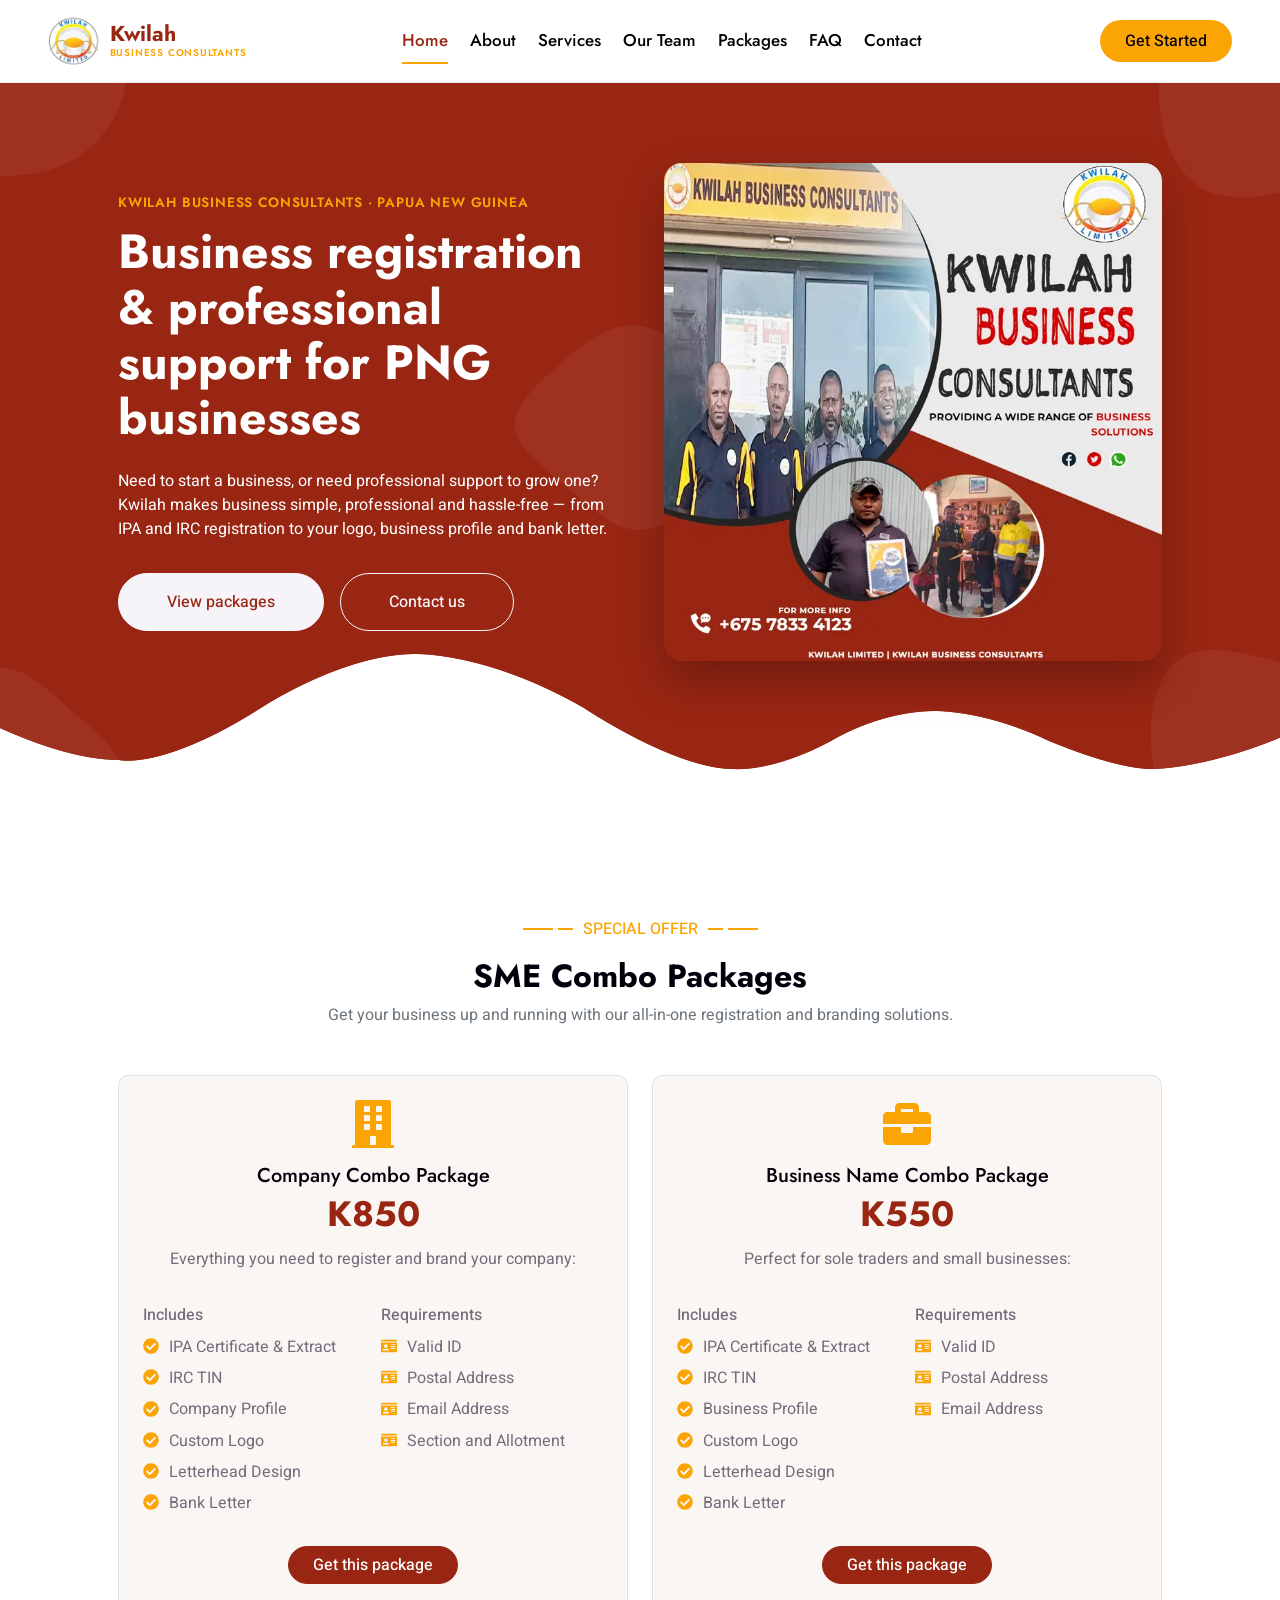
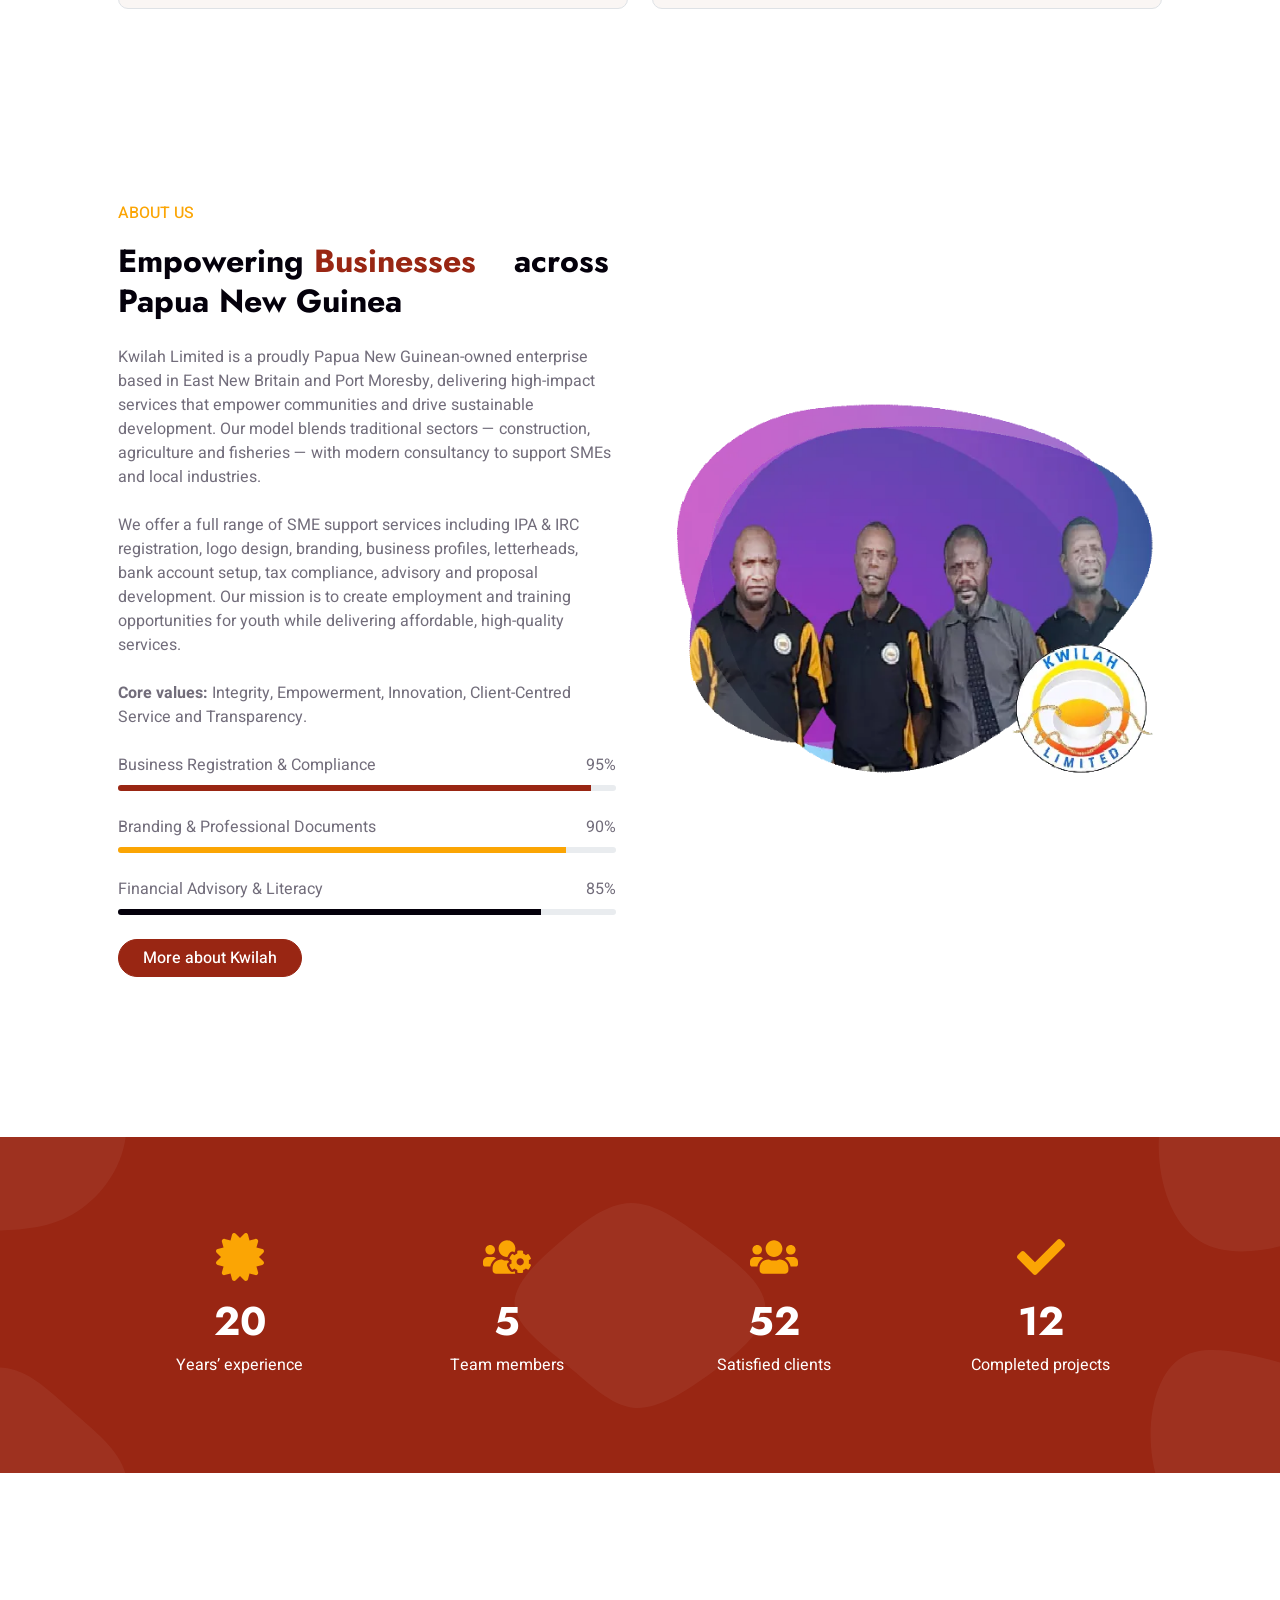
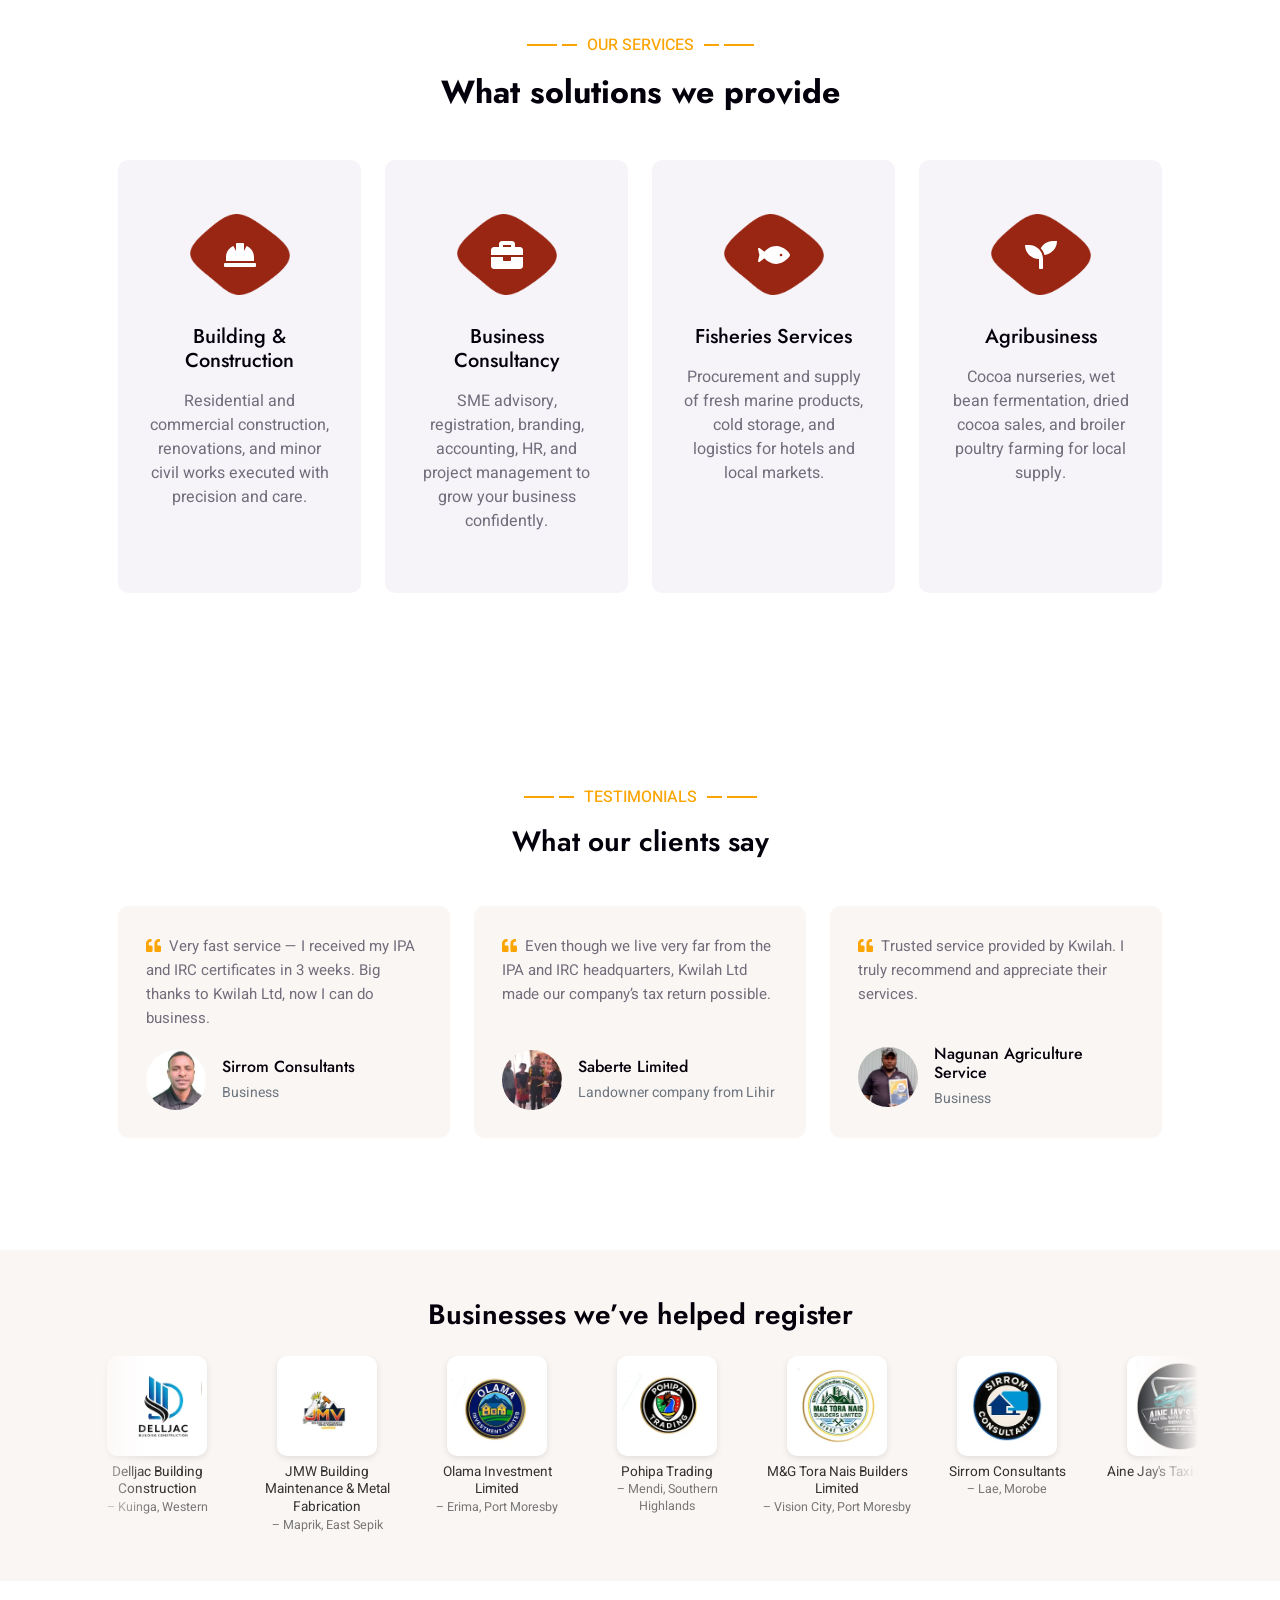
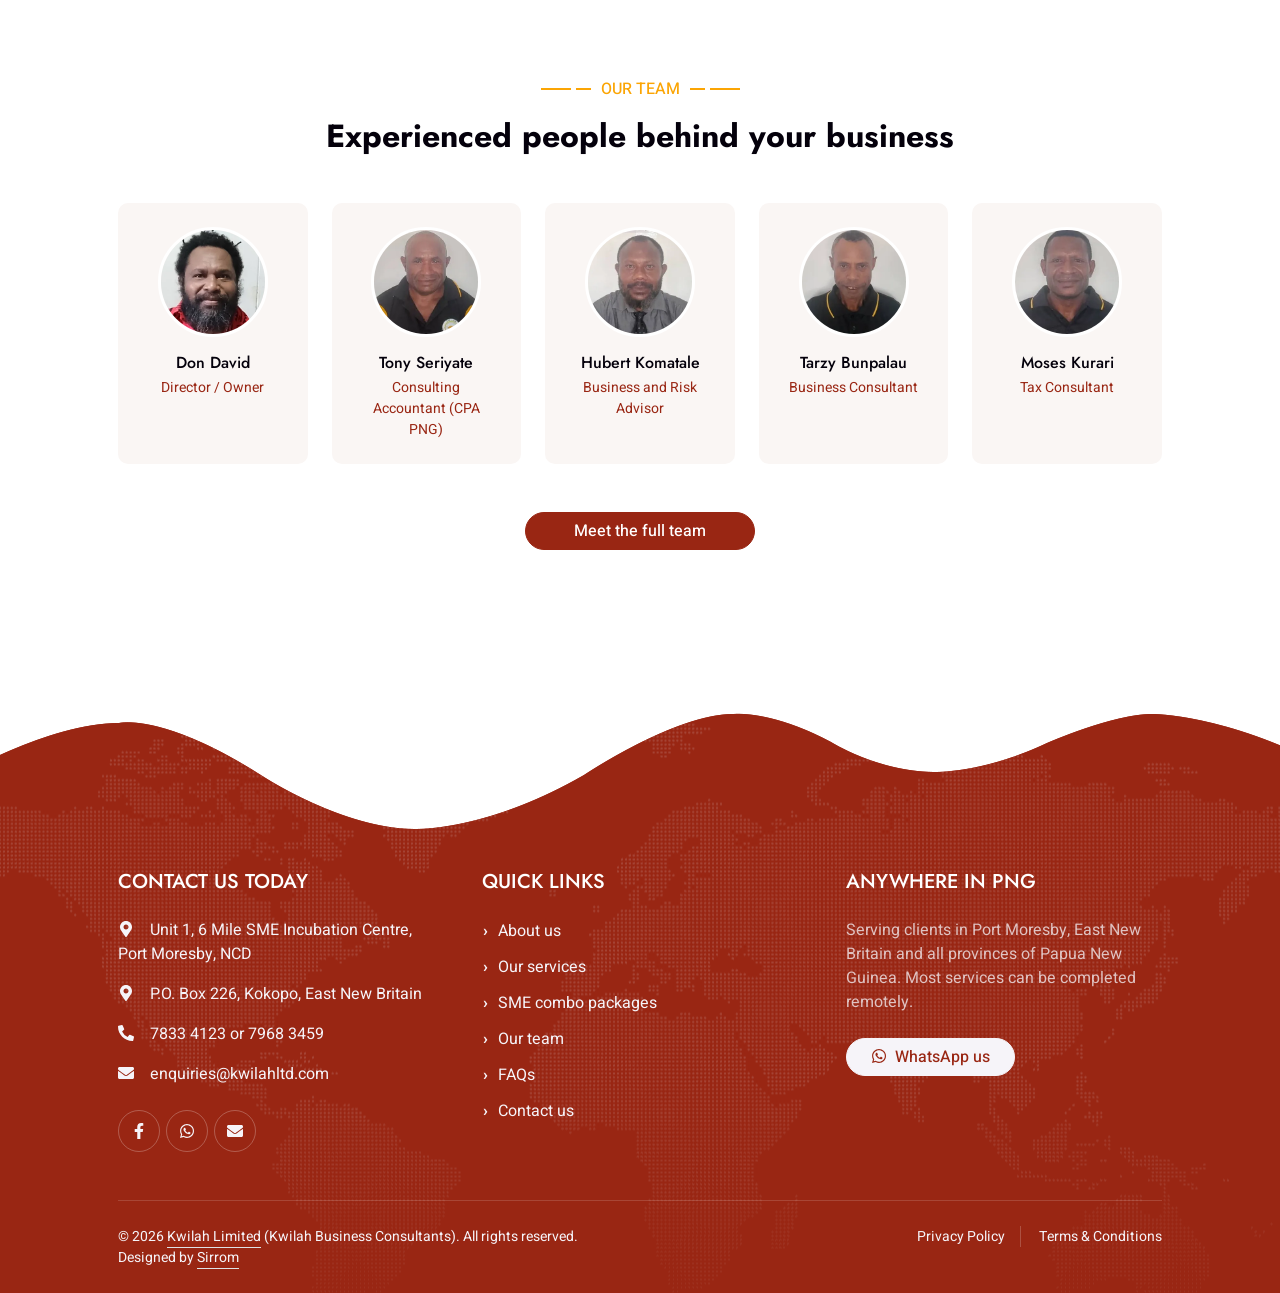
==== commit 868dbf52: "Reupload favicon" ====
--- a/index.html
+++ b/index.html
@@ -20,7 +20,7 @@
 <meta name="twitter:card" content="summary_large_image">
 <meta name="geo.region" content="PG">
 <link rel="icon" href="favicon.ico" sizes="any">
-<link rel="icon" type="image/png" sizes="32x32" href="img/favicon-32.png">
+<link rel="icon" type="image/png" sizes="92x92" href="img/favicon-92.png">
 <link rel="apple-touch-icon" href="img/apple-touch-icon.png">
 <link rel="manifest" href="site.webmanifest">
 <link rel="preconnect" href="https://fonts.googleapis.com">
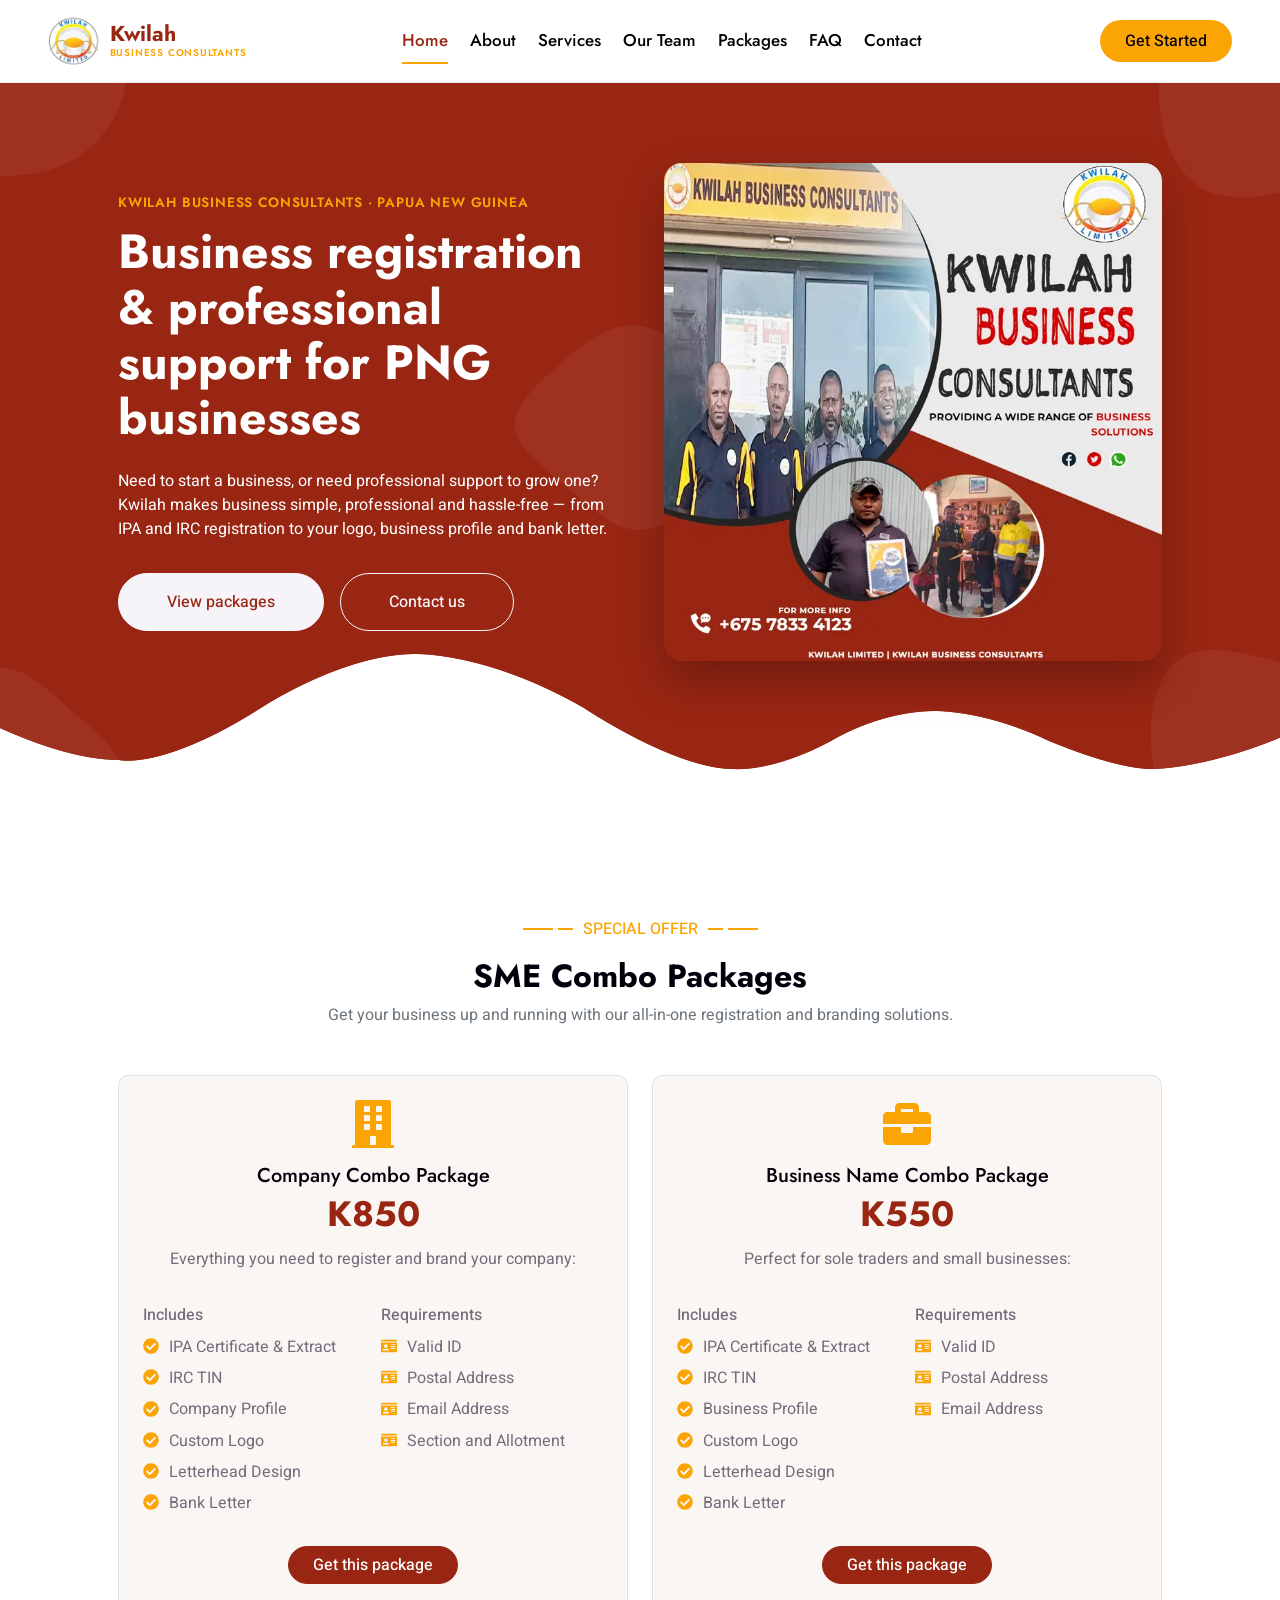
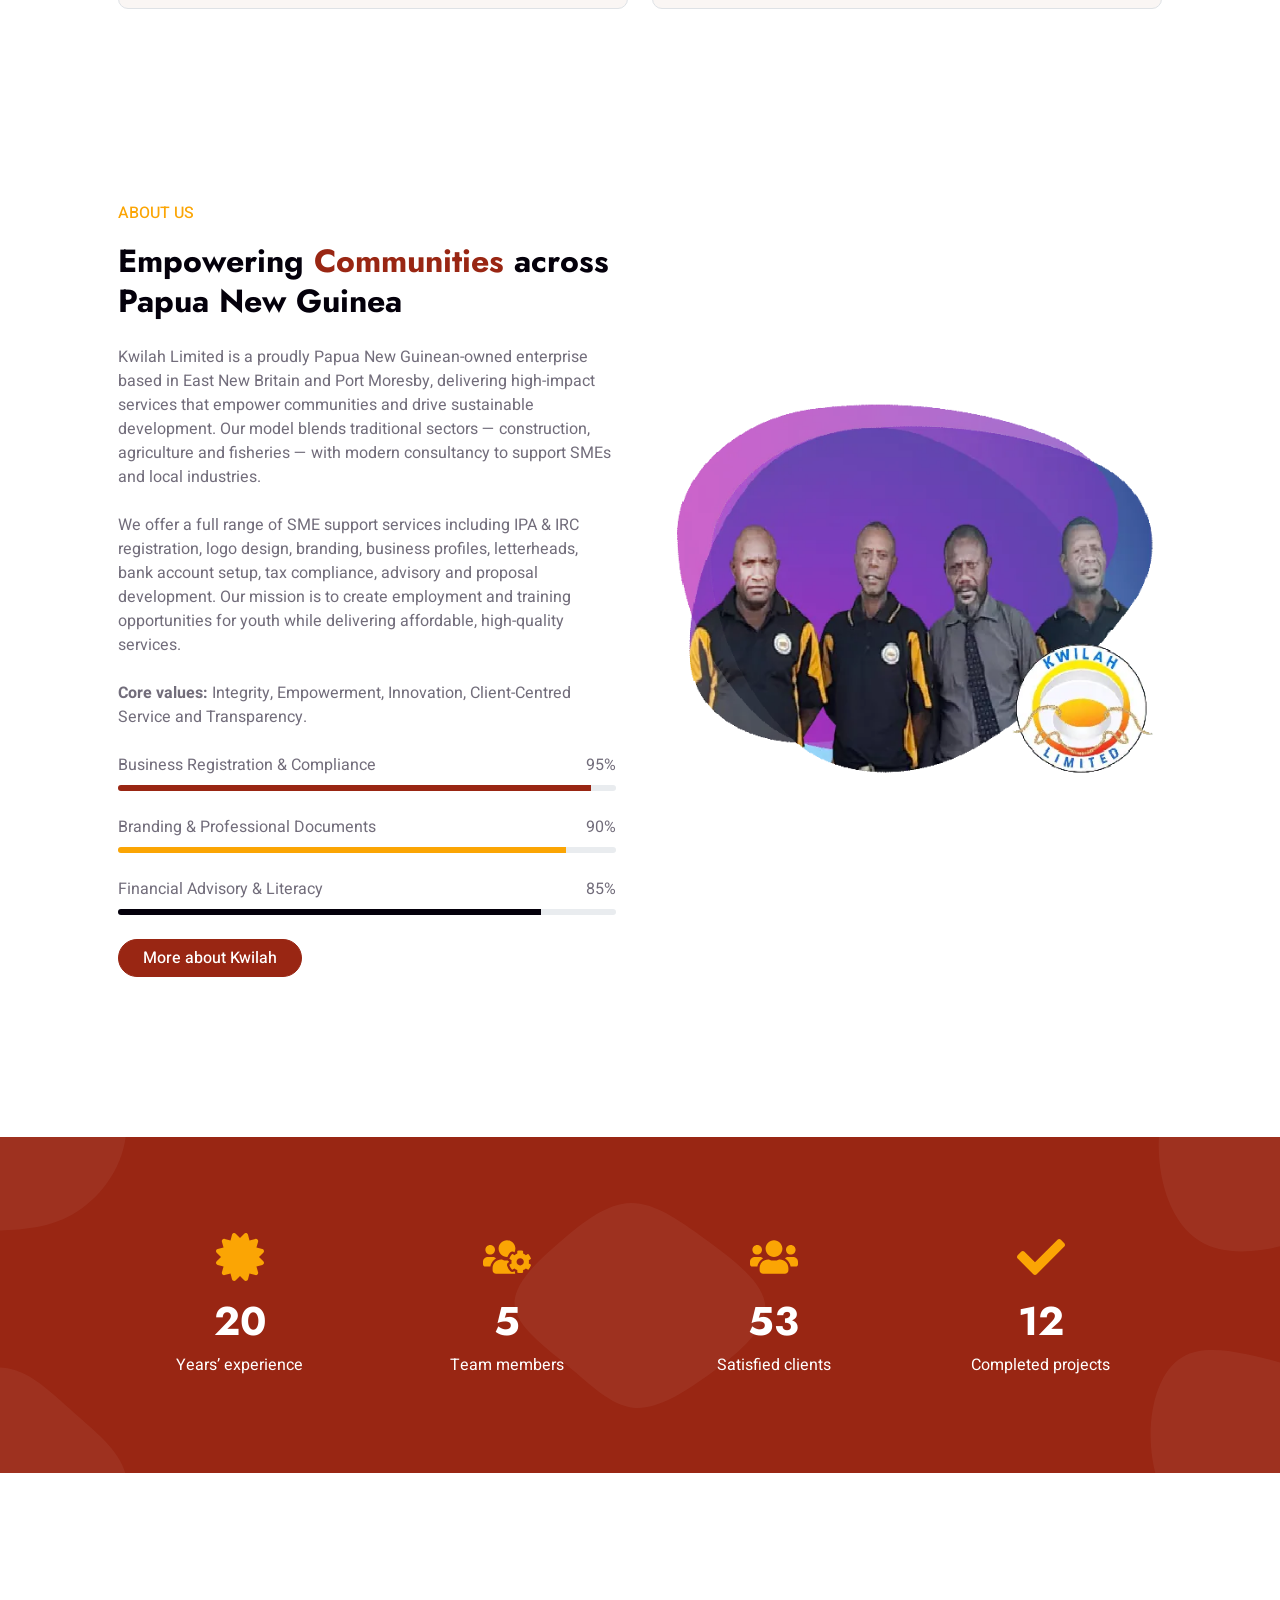
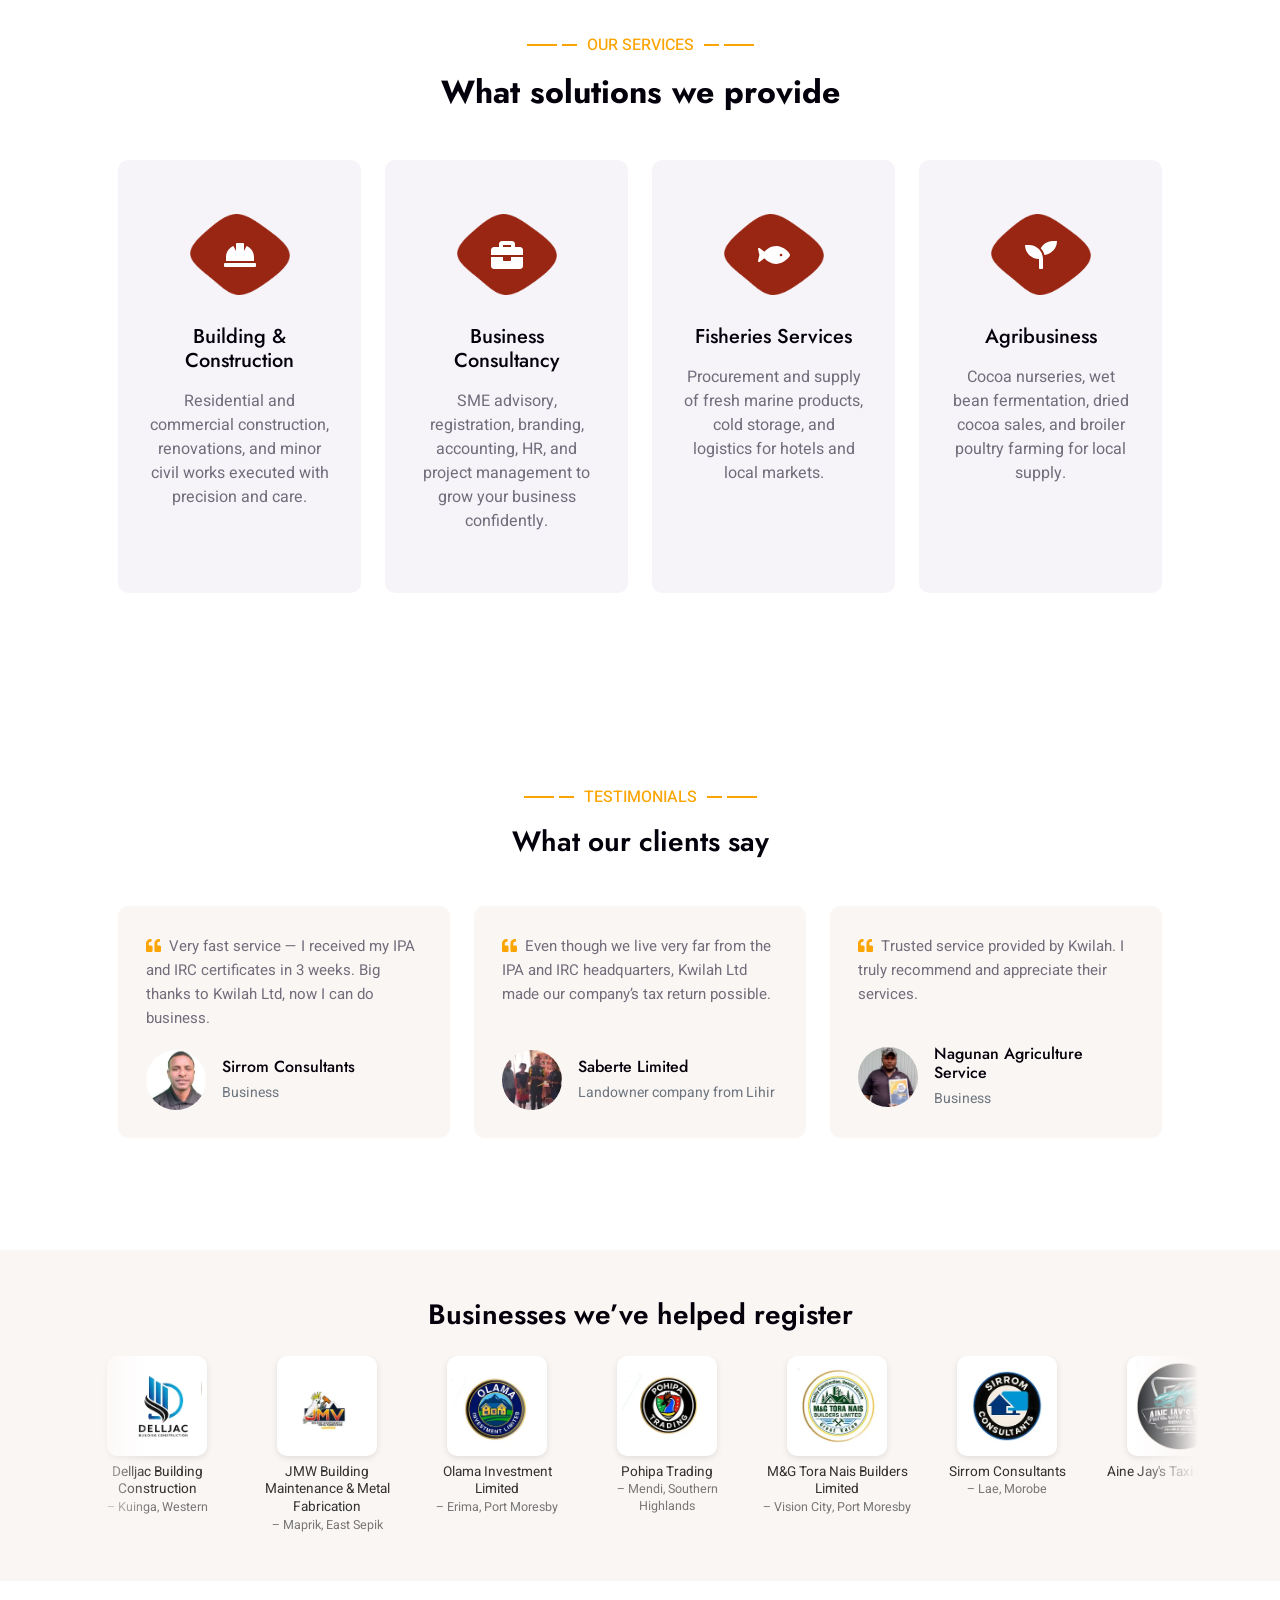
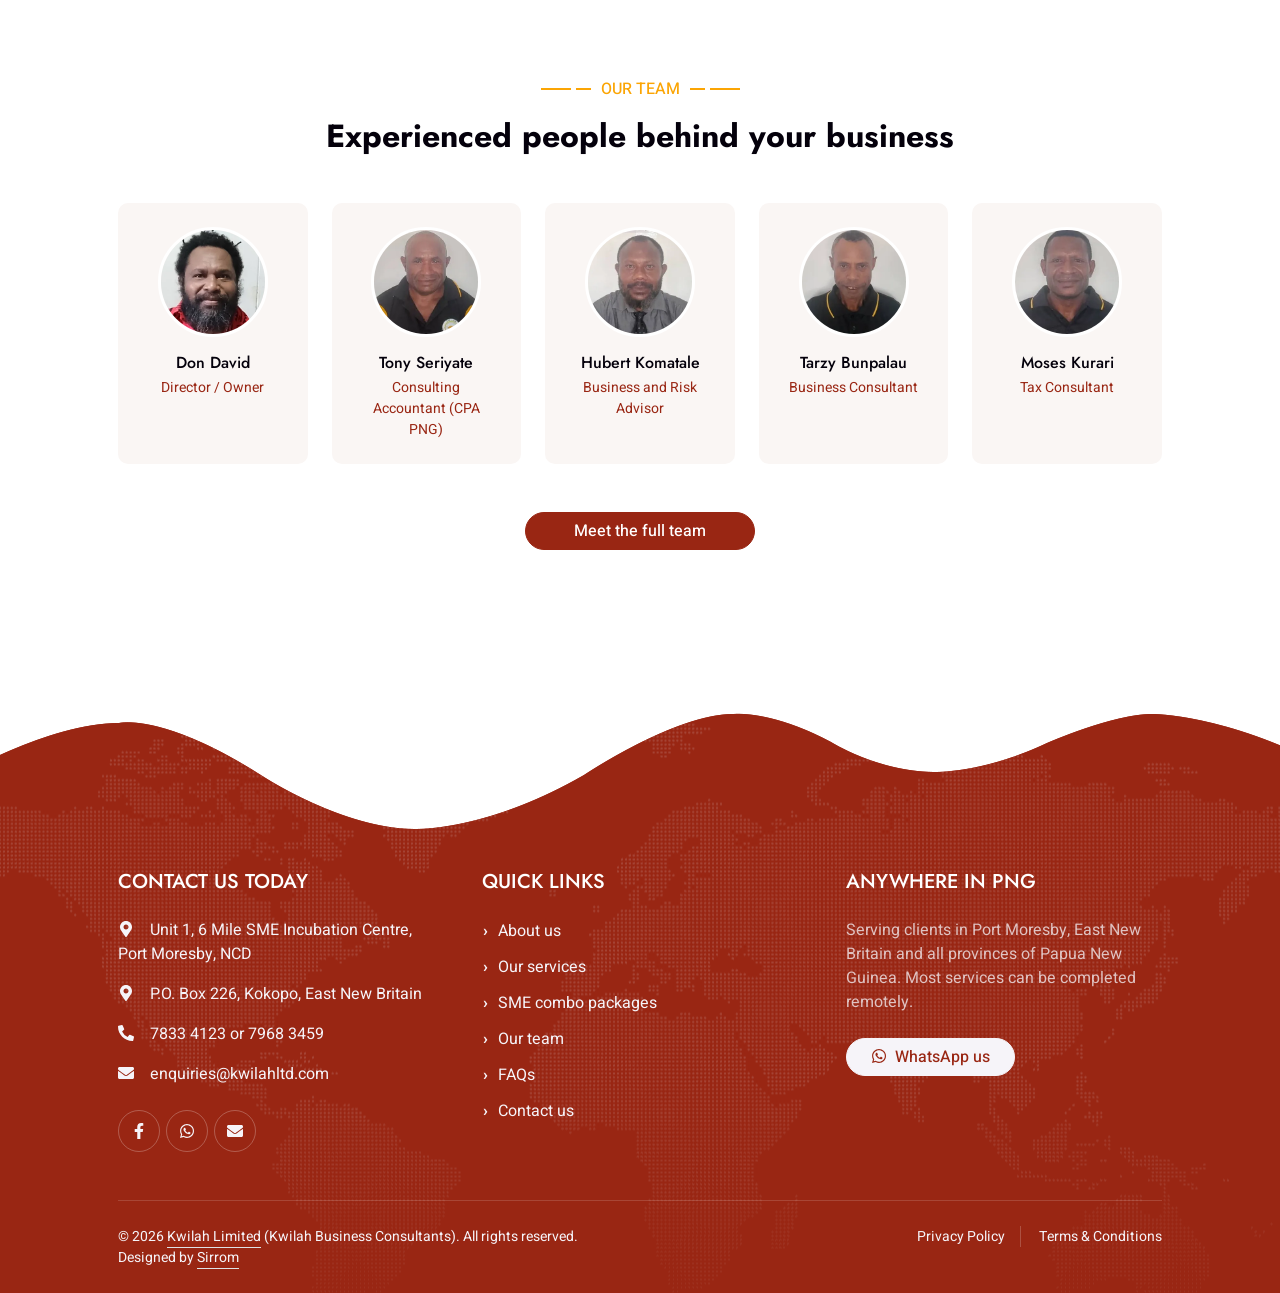
==== commit 60ee7079: "Update index.html" ====
--- a/index.html
+++ b/index.html
@@ -20,7 +20,7 @@
 <meta name="twitter:card" content="summary_large_image">
 <meta name="geo.region" content="PG">
 <link rel="icon" href="favicon.ico" sizes="any">
-<link rel="icon" type="image/png" sizes="92x92" href="img/favicon-92.png">
+<link rel="icon" type="image/png" sizes="96x96" href="img/favicon-92.png">
 <link rel="apple-touch-icon" href="img/apple-touch-icon.png">
 <link rel="manifest" href="site.webmanifest">
 <link rel="preconnect" href="https://fonts.googleapis.com">
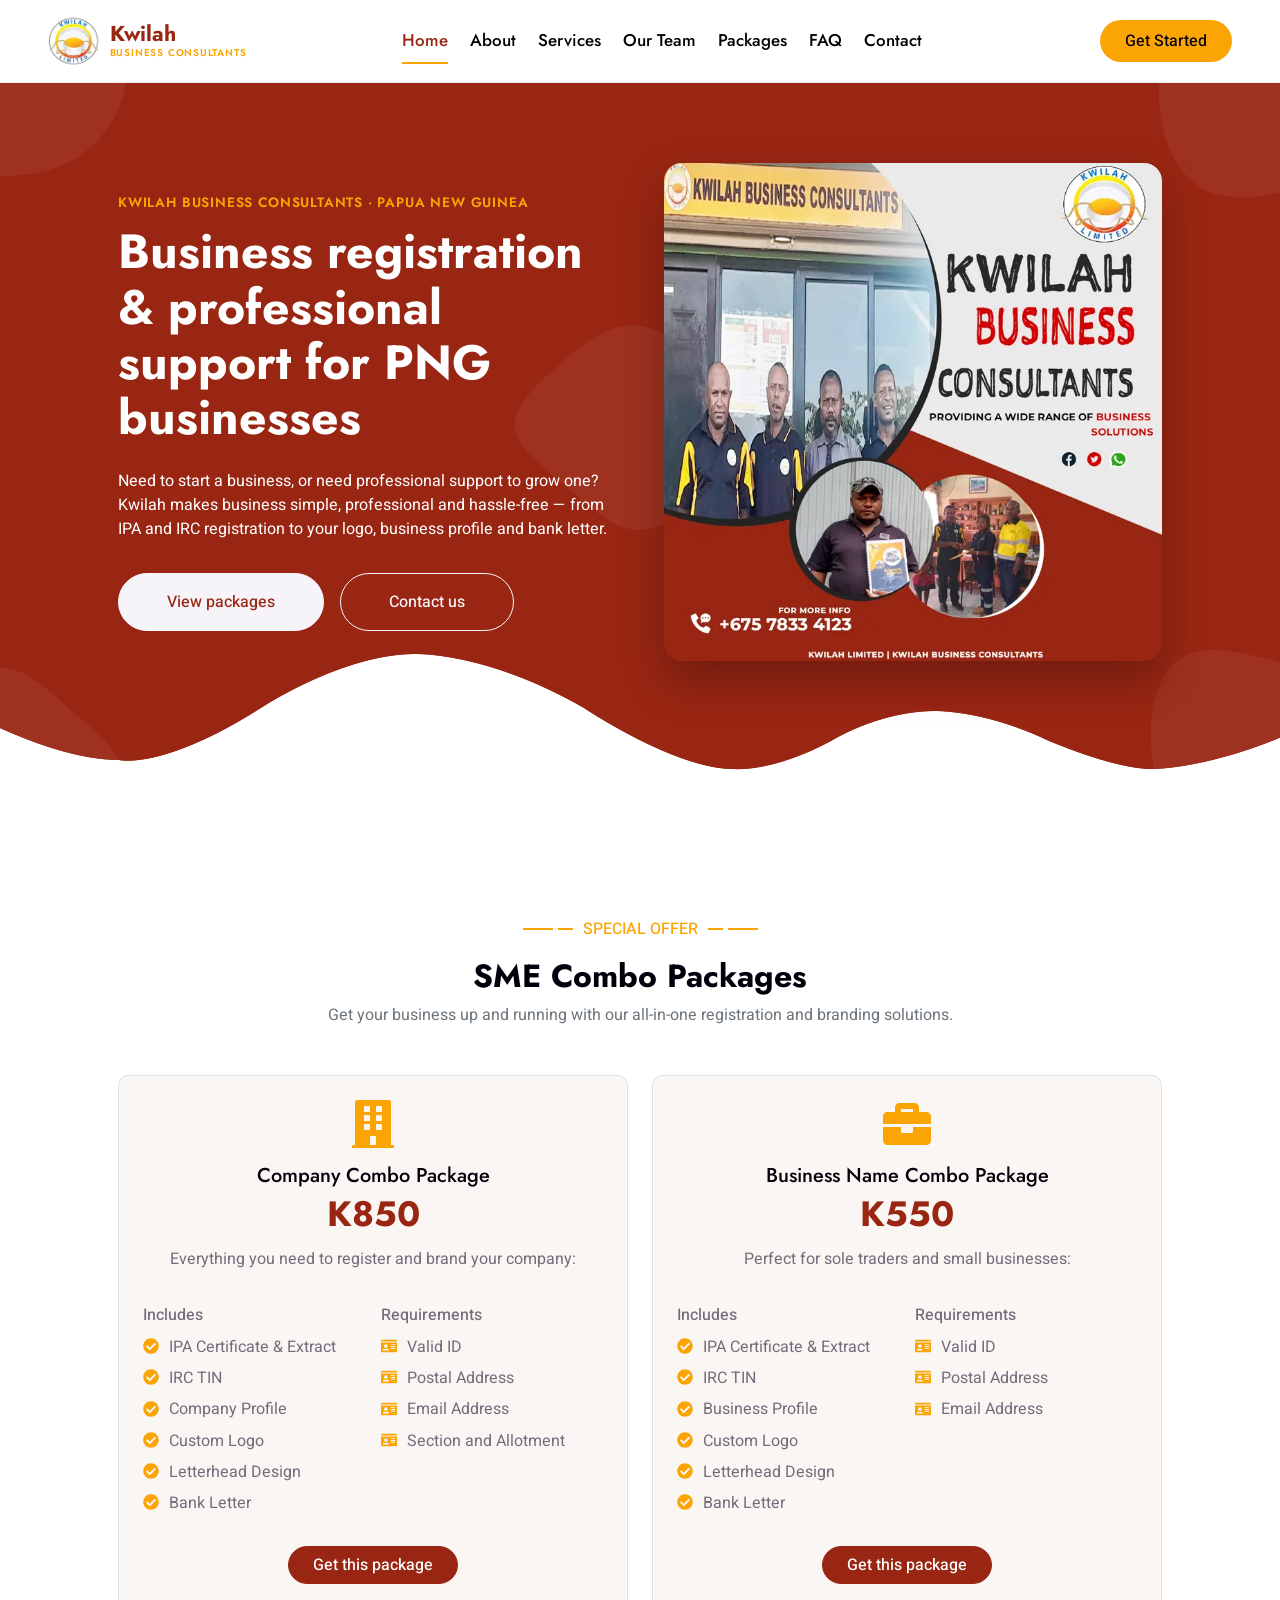
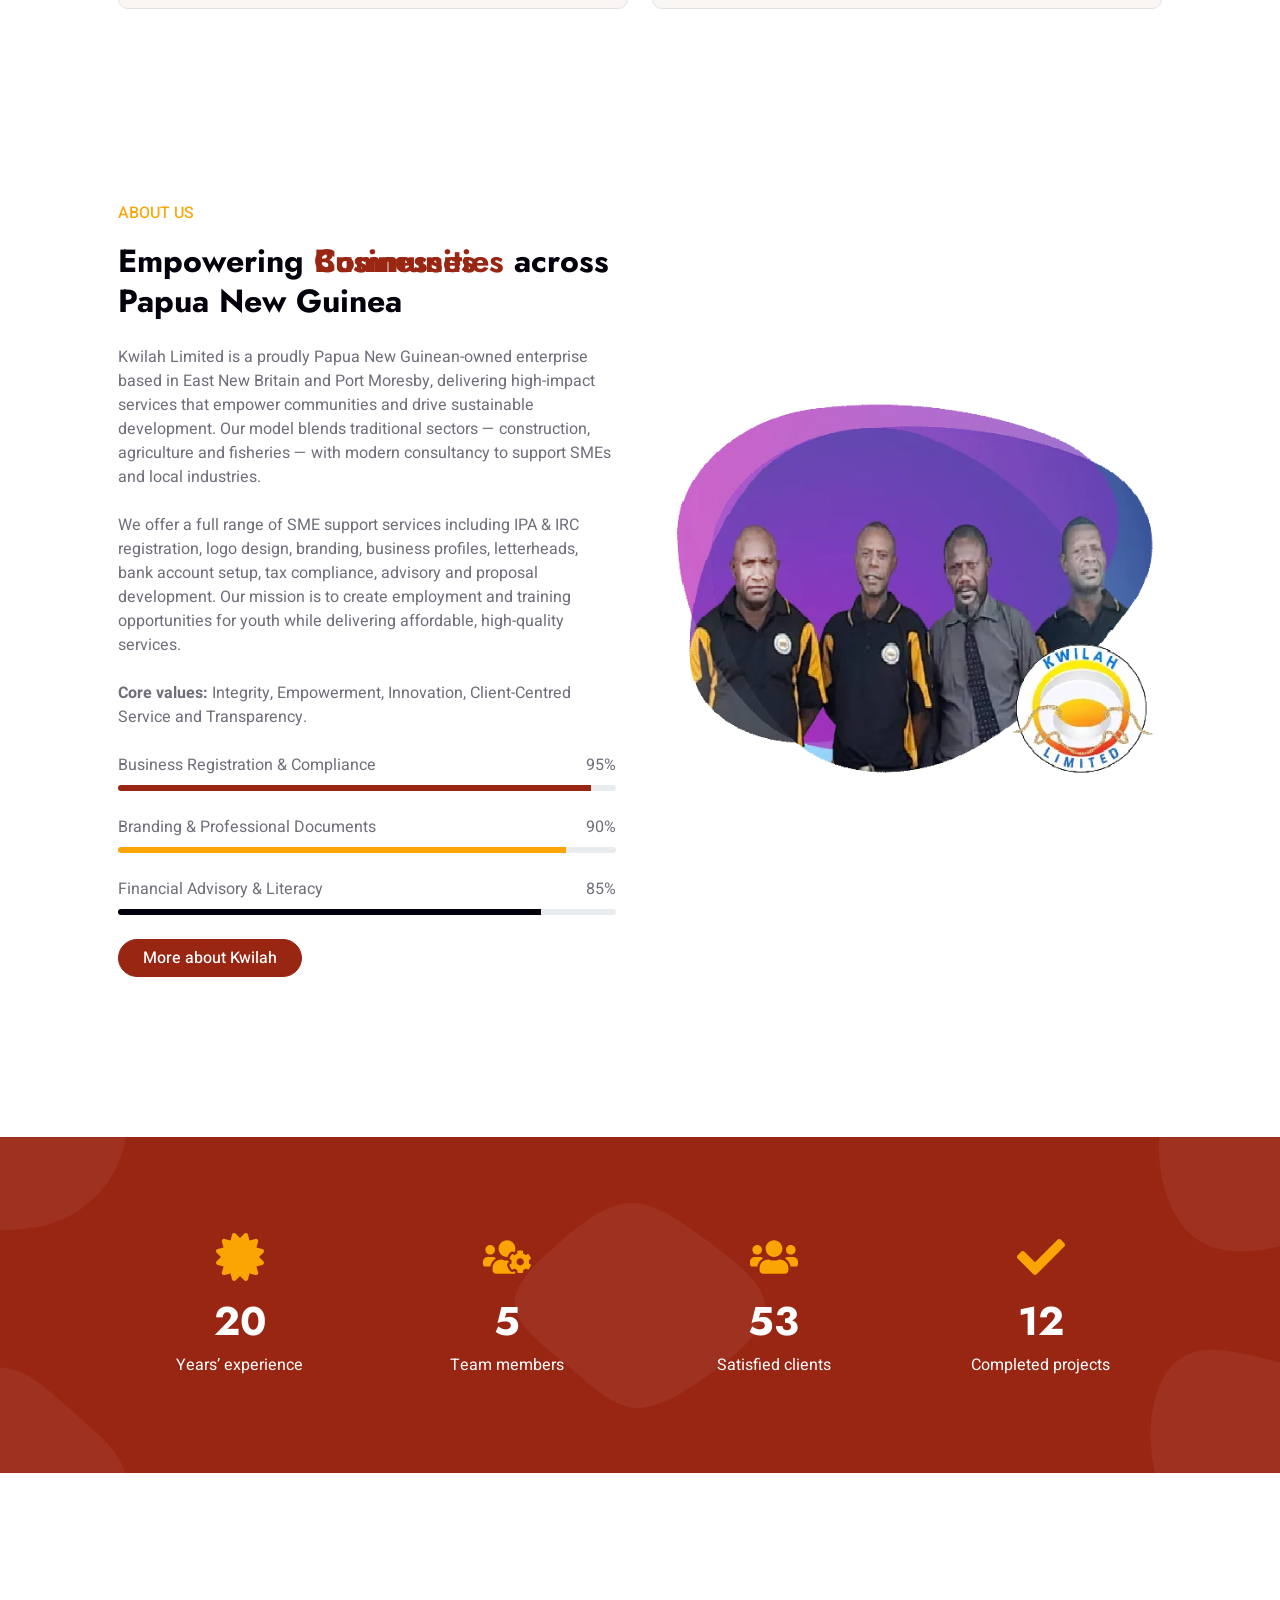
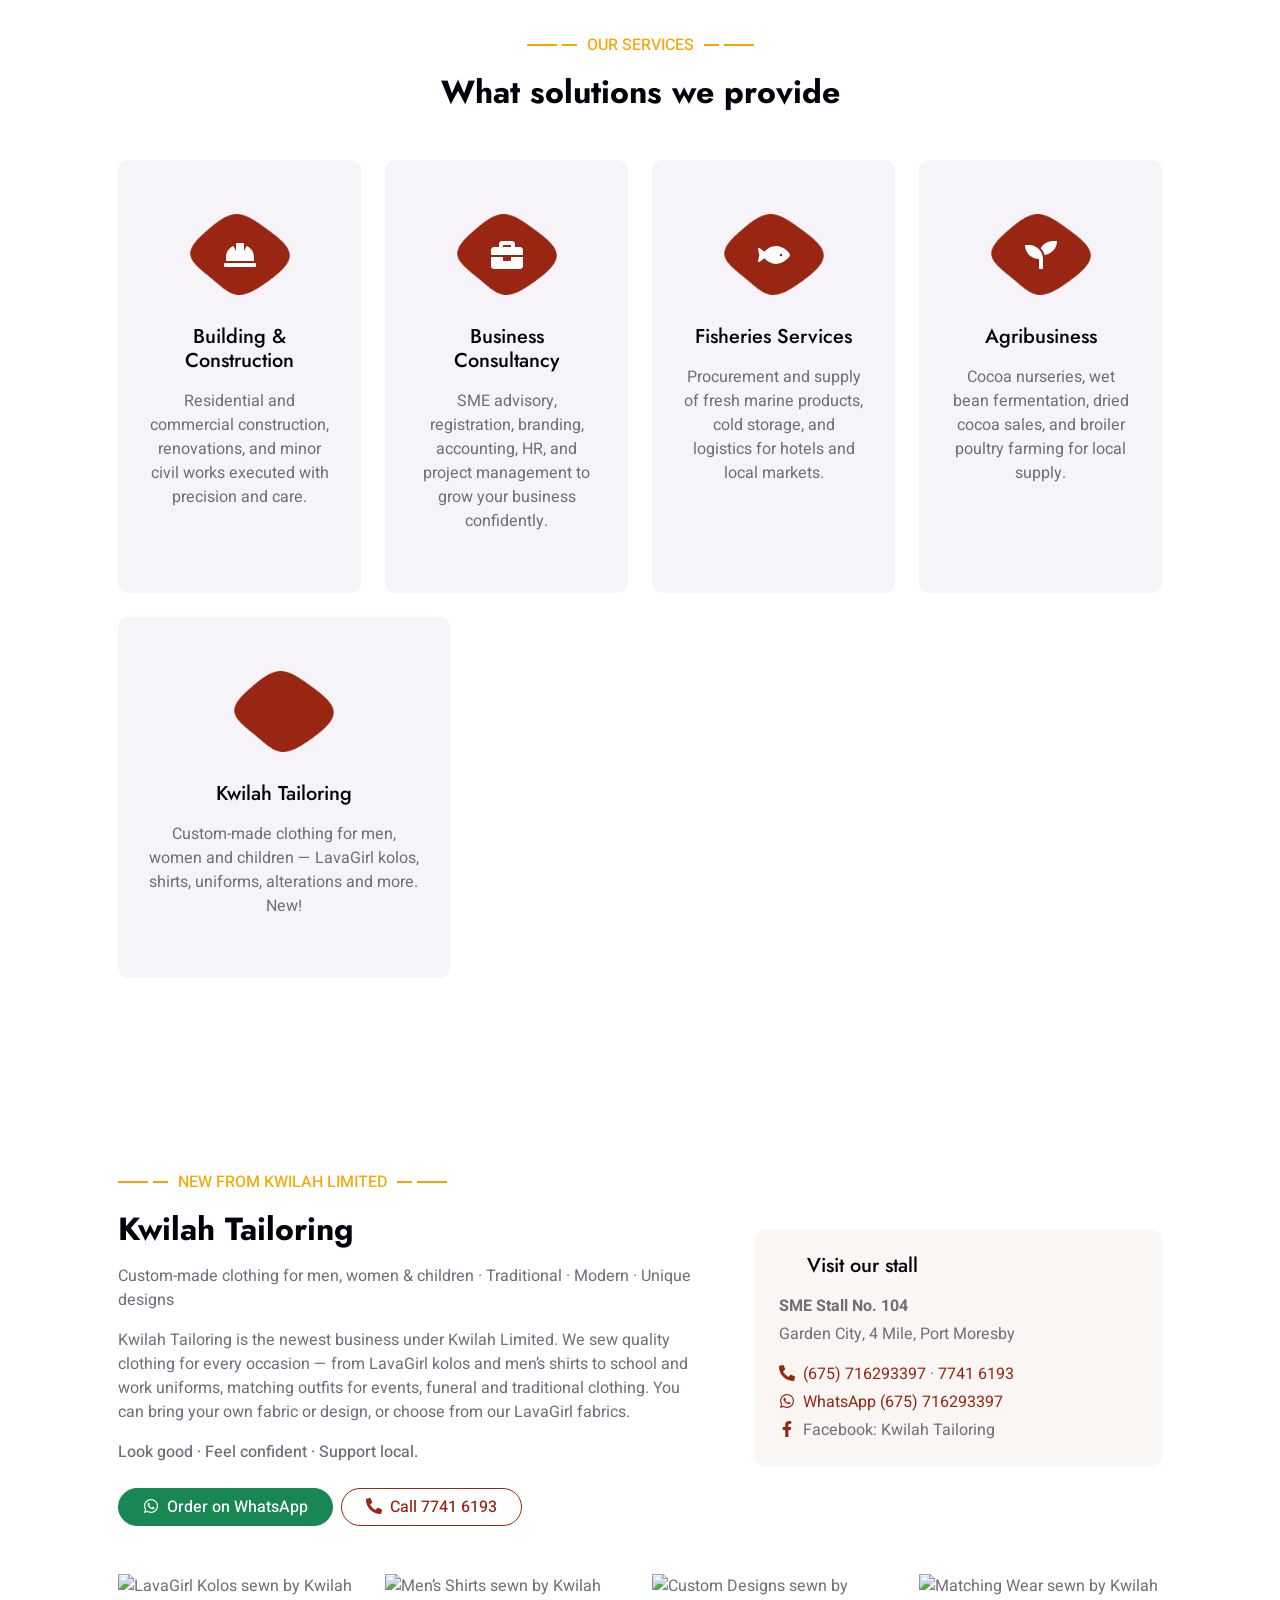
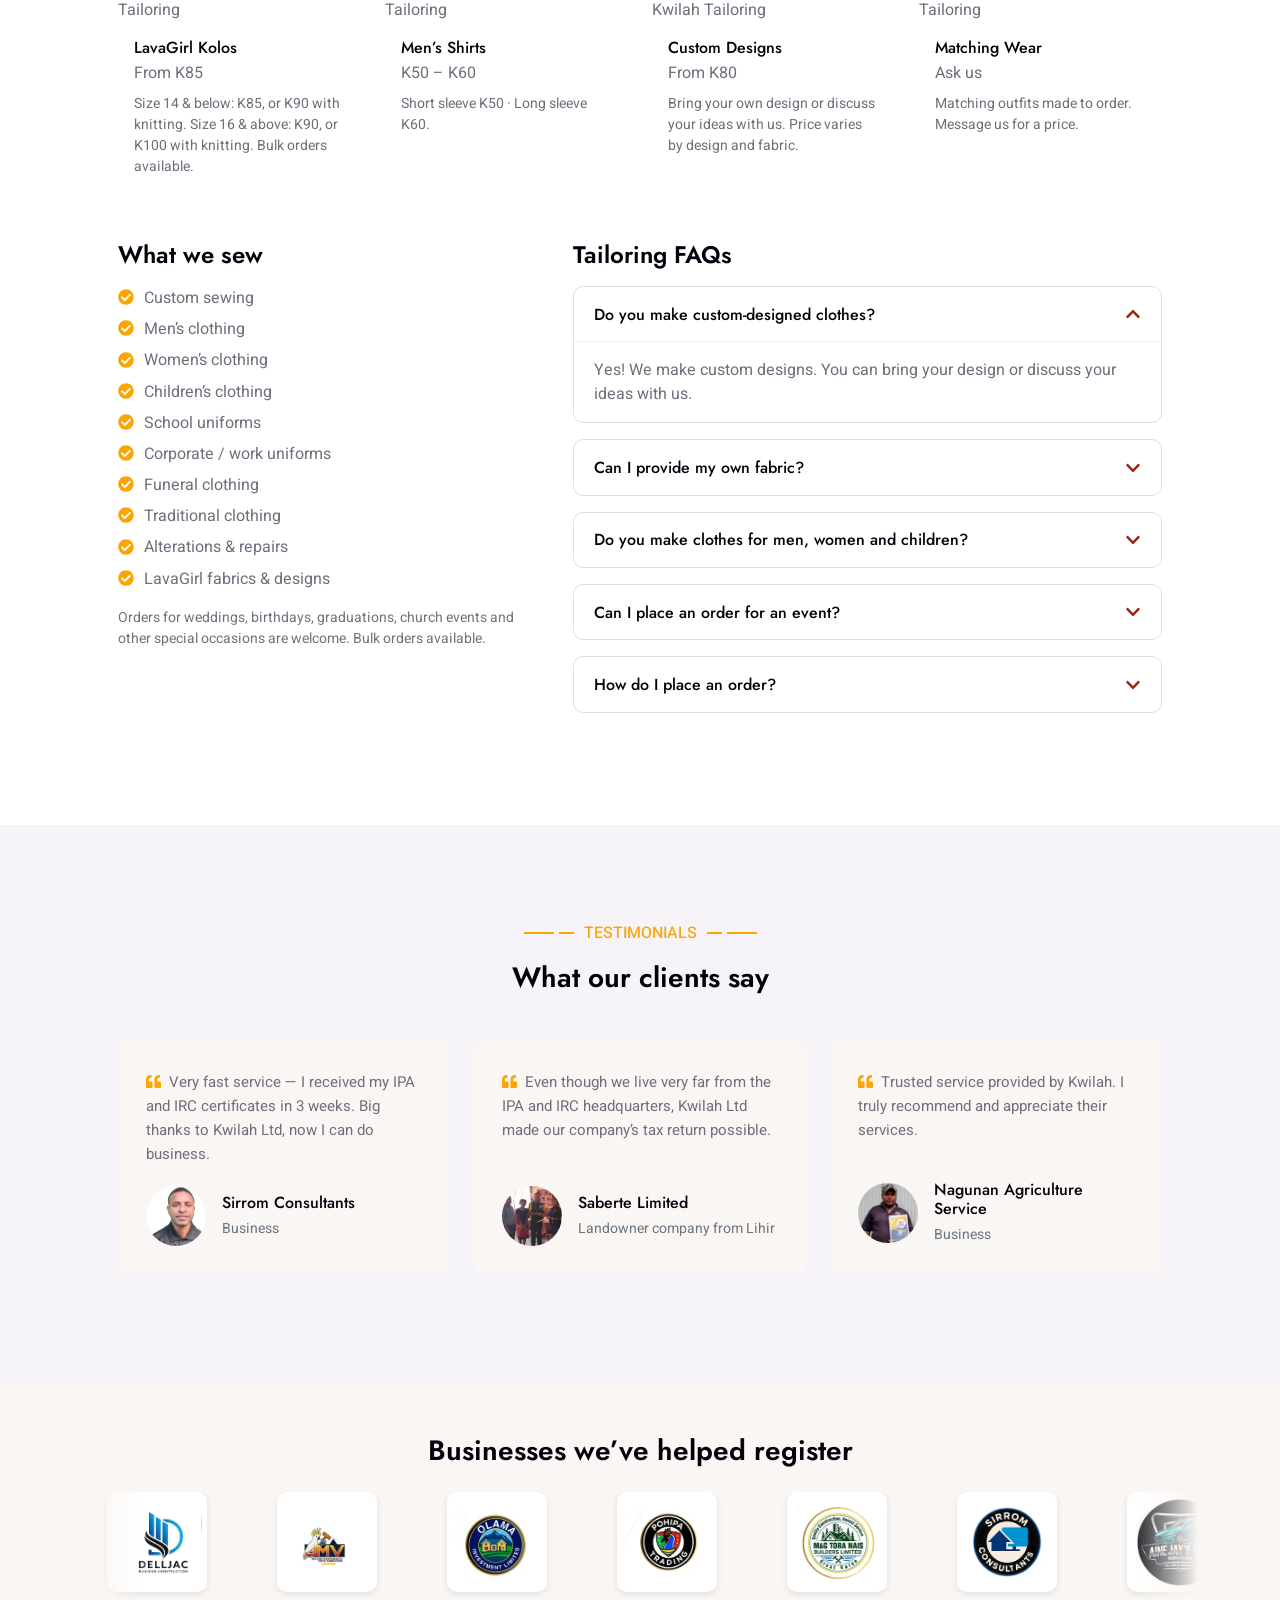
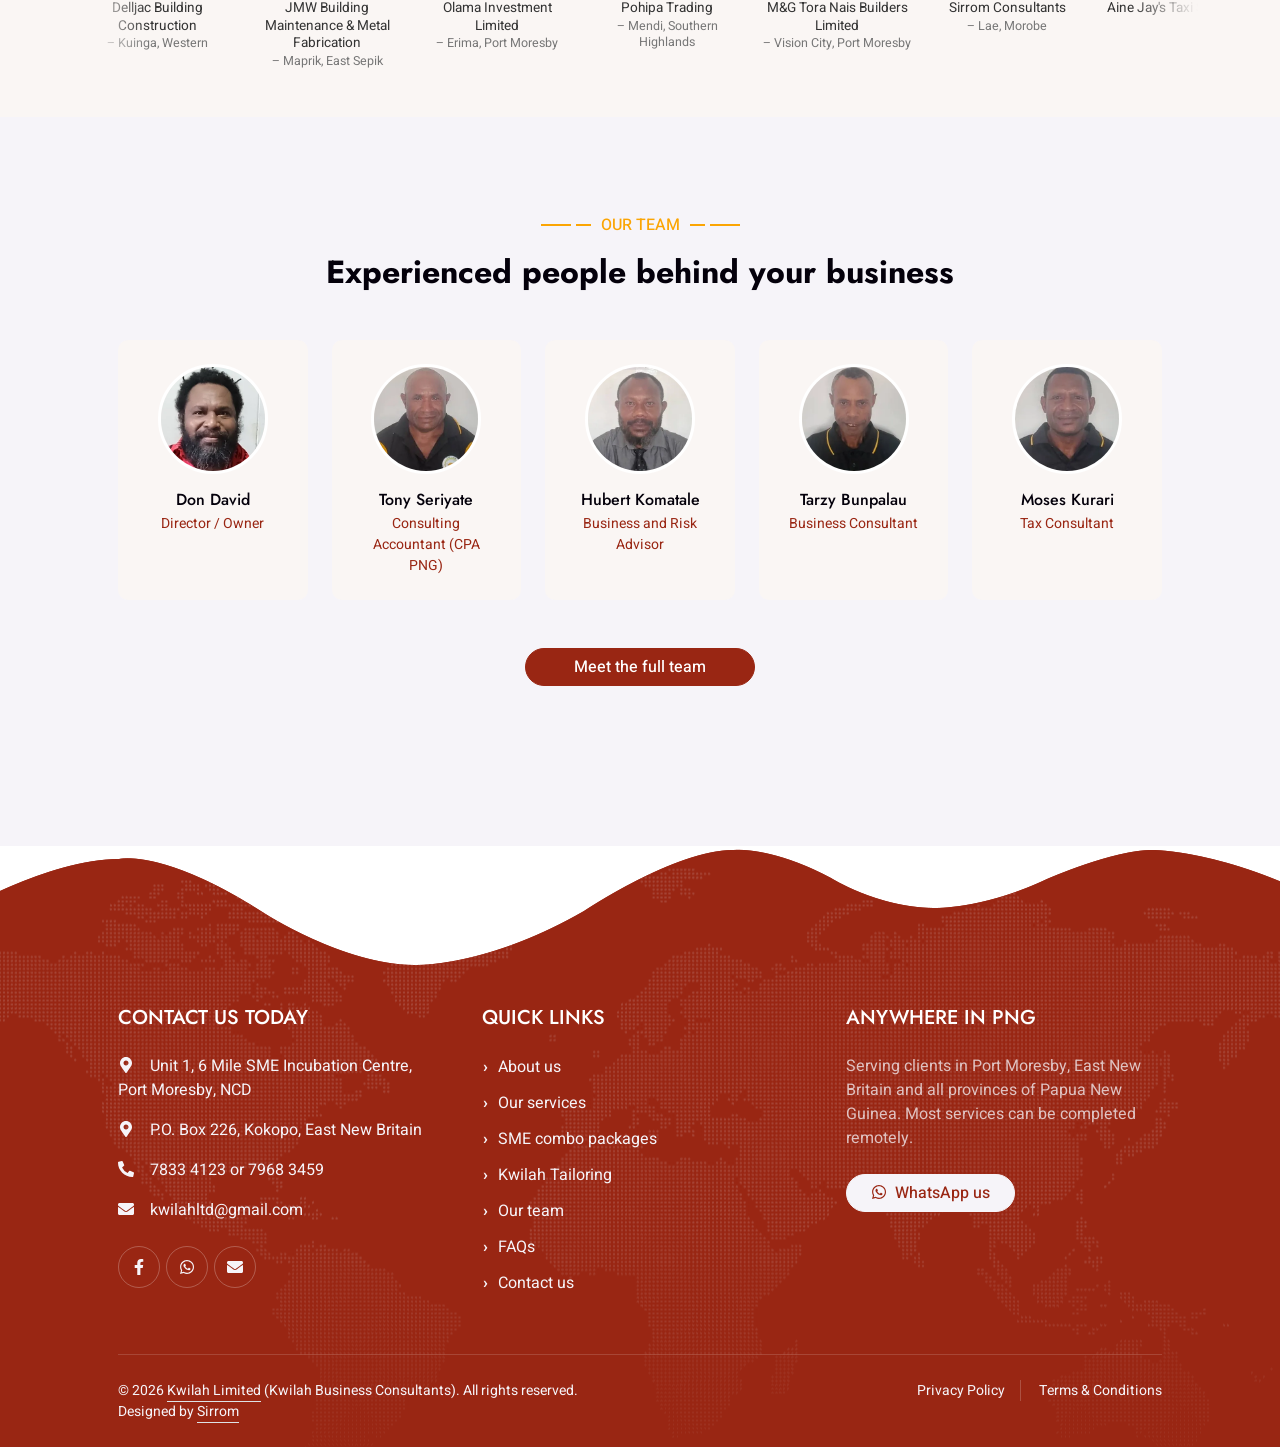
==== commit ae962b10: "Added Kwilah Tailoring" ====
--- a/index.html
+++ b/index.html
@@ -184,6 +184,123 @@
 <a class="btn btn-square" href="service.html" aria-label="Learn more about Agribusiness"><svg class="ic" aria-hidden="true" focusable="false"><use href="img/icons.svg#arrow-right"></use></svg></a>
 </div>
 </div>
+
+<div class="col-lg-4 col-md-6 reveal">
+<div class="service-item d-flex flex-column text-center rounded h-100">
+<div class="service-icon flex-shrink-0"><svg class="ic ic-2x text-primary" aria-hidden="true" focusable="false"><use href="img/icons.svg#cut"></use></svg></div>
+<h3 class="h5 mb-3">Kwilah Tailoring</h3>
+<p class="m-0">Custom-made clothing for men, women and children — LavaGirl kolos, shirts, uniforms, alterations and more. New!</p>
+<a class="btn btn-square" href="#tailoring" aria-label="Learn more about Kwilah Tailoring"><svg class="ic" aria-hidden="true" focusable="false"><use href="img/icons.svg#arrow-right"></use></svg></a>
+</div>
+</div>
+</div>
+</div>
+</section>
+
+<section class="container-xxl py-5 tailoring" id="tailoring" aria-labelledby="tailoring-title">
+<div class="container py-lg-5 px-lg-5">
+<div class="row g-4 g-lg-5 align-items-center mb-5">
+<div class="col-lg-7">
+<p class="section-title text-secondary"><span></span>New from Kwilah Limited<span></span></p>
+<h2 id="tailoring-title" class="mb-3">Kwilah Tailoring</h2>
+<p class="tailor-tag">Custom-made clothing for men, women &amp; children · Traditional · Modern · Unique designs</p>
+<p>Kwilah Tailoring is the newest business under Kwilah Limited. We sew quality clothing for every occasion — from LavaGirl kolos and men’s shirts to school and work uniforms, matching outfits for events, funeral and traditional clothing. You can bring your own fabric or design, or choose from our LavaGirl fabrics.</p>
+<p class="fw-medium mb-4">Look good · Feel confident · Support local.</p>
+<div class="d-flex flex-wrap gap-2">
+<a href="https://wa.me/675716293397" target="_blank" rel="noopener" class="btn btn-success rounded-pill px-4"><svg class="ic me-2" aria-hidden="true" focusable="false"><use href="img/icons.svg#whatsapp"></use></svg>Order on WhatsApp</a>
+<a href="tel:+67577416193" class="btn btn-outline-primary rounded-pill px-4"><svg class="ic me-2" aria-hidden="true" focusable="false"><use href="img/icons.svg#phone-alt"></use></svg>Call 7741 6193</a>
+</div>
+</div>
+<div class="col-lg-5">
+<div class="tailor-visit bg-light rounded p-4">
+<p class="h5 mb-3"><svg class="ic text-brand me-2" aria-hidden="true" focusable="false"><use href="img/icons.svg#store"></use></svg>Visit our stall</p>
+<p class="mb-1"><strong>SME Stall No. 104</strong></p>
+<p class="mb-3">Garden City, 4 Mile, Port Moresby</p>
+<p class="mb-1"><svg class="ic text-brand me-2" aria-hidden="true" focusable="false"><use href="img/icons.svg#phone-alt"></use></svg><a href="tel:+675716293397">(675) 716293397</a> · <a href="tel:+67577416193">7741 6193</a></p>
+<p class="mb-1"><svg class="ic text-brand me-2" aria-hidden="true" focusable="false"><use href="img/icons.svg#whatsapp"></use></svg><a href="https://wa.me/675716293397" target="_blank" rel="noopener">WhatsApp (675) 716293397</a></p>
+<p class="mb-0"><svg class="ic text-brand me-2" aria-hidden="true" focusable="false"><use href="img/icons.svg#facebook-f"></use></svg>Facebook: Kwilah Tailoring</p>
+</div>
+</div>
+</div>
+
+<div class="row g-4 mb-5">
+<div class="col-sm-6 col-lg-3 reveal">
+<article class="tailor-card rounded h-100">
+<img src="img/tailoring/lavagirl.webp" width="402" height="127" alt="LavaGirl Kolos sewn by Kwilah Tailoring" class="tailor-img" loading="lazy" decoding="async">
+<div class="p-3">
+<h3 class="h6 mb-1">LavaGirl Kolos</h3>
+<p class="tailor-price mb-2">From K85</p>
+<p class="small mb-0">Size 14 &amp; below: K85, or K90 with knitting. Size 16 &amp; above: K90, or K100 with knitting. Bulk orders available.</p>
+</div>
+</article>
+</div>
+<div class="col-sm-6 col-lg-3 reveal">
+<article class="tailor-card rounded h-100">
+<img src="img/tailoring/mens.webp" width="347" height="157" alt="Men’s Shirts sewn by Kwilah Tailoring" class="tailor-img" loading="lazy" decoding="async">
+<div class="p-3">
+<h3 class="h6 mb-1">Men’s Shirts</h3>
+<p class="tailor-price mb-2">K50 – K60</p>
+<p class="small mb-0">Short sleeve K50 · Long sleeve K60.</p>
+</div>
+</article>
+</div>
+<div class="col-sm-6 col-lg-3 reveal">
+<article class="tailor-card rounded h-100">
+<img src="img/tailoring/custom.webp" width="328" height="157" alt="Custom Designs sewn by Kwilah Tailoring" class="tailor-img" loading="lazy" decoding="async">
+<div class="p-3">
+<h3 class="h6 mb-1">Custom Designs</h3>
+<p class="tailor-price mb-2">From K80</p>
+<p class="small mb-0">Bring your own design or discuss your ideas with us. Price varies by design and fabric.</p>
+</div>
+</article>
+</div>
+<div class="col-sm-6 col-lg-3 reveal">
+<article class="tailor-card rounded h-100">
+<img src="img/tailoring/matching.webp" width="277" height="127" alt="Matching Wear sewn by Kwilah Tailoring" class="tailor-img" loading="lazy" decoding="async">
+<div class="p-3">
+<h3 class="h6 mb-1">Matching Wear</h3>
+<p class="tailor-price mb-2">Ask us</p>
+<p class="small mb-0">Matching outfits made to order. Message us for a price.</p>
+</div>
+</article>
+</div>
+</div>
+
+<div class="row g-4 g-lg-5">
+<div class="col-lg-5">
+<h3 class="h4 mb-3">What we sew</h3>
+<ul class="check-list tailor-services">
+<li><svg class="ic text-primary me-2" aria-hidden="true" focusable="false"><use href="img/icons.svg#check-circle"></use></svg>Custom sewing</li><li><svg class="ic text-primary me-2" aria-hidden="true" focusable="false"><use href="img/icons.svg#check-circle"></use></svg>Men’s clothing</li><li><svg class="ic text-primary me-2" aria-hidden="true" focusable="false"><use href="img/icons.svg#check-circle"></use></svg>Women’s clothing</li><li><svg class="ic text-primary me-2" aria-hidden="true" focusable="false"><use href="img/icons.svg#check-circle"></use></svg>Children’s clothing</li><li><svg class="ic text-primary me-2" aria-hidden="true" focusable="false"><use href="img/icons.svg#check-circle"></use></svg>School uniforms</li><li><svg class="ic text-primary me-2" aria-hidden="true" focusable="false"><use href="img/icons.svg#check-circle"></use></svg>Corporate / work uniforms</li><li><svg class="ic text-primary me-2" aria-hidden="true" focusable="false"><use href="img/icons.svg#check-circle"></use></svg>Funeral clothing</li><li><svg class="ic text-primary me-2" aria-hidden="true" focusable="false"><use href="img/icons.svg#check-circle"></use></svg>Traditional clothing</li><li><svg class="ic text-primary me-2" aria-hidden="true" focusable="false"><use href="img/icons.svg#check-circle"></use></svg>Alterations &amp; repairs</li><li><svg class="ic text-primary me-2" aria-hidden="true" focusable="false"><use href="img/icons.svg#check-circle"></use></svg>LavaGirl fabrics &amp; designs</li>
+</ul>
+<p class="small text-muted mt-3">Orders for weddings, birthdays, graduations, church events and other special occasions are welcome. Bulk orders available.</p>
+</div>
+<div class="col-lg-7">
+<h3 class="h4 mb-3">Tailoring FAQs</h3>
+<details class="faq-item" open>
+<summary><span class="h6 mb-0">Do you make custom-designed clothes?</span><svg class="ic" aria-hidden="true" focusable="false"><use href="img/icons.svg#chevron-down"></use></svg></summary>
+<p>Yes! We make custom designs. You can bring your design or discuss your ideas with us.</p>
+</details>
+<details class="faq-item">
+<summary><span class="h6 mb-0">Can I provide my own fabric?</span><svg class="ic" aria-hidden="true" focusable="false"><use href="img/icons.svg#chevron-down"></use></svg></summary>
+<p>Yes. We can work with customer-provided fabric.</p>
+</details>
+<details class="faq-item">
+<summary><span class="h6 mb-0">Do you make clothes for men, women and children?</span><svg class="ic" aria-hidden="true" focusable="false"><use href="img/icons.svg#chevron-down"></use></svg></summary>
+<p>Yes! We cater for all ages and different styles and sizes.</p>
+</details>
+<details class="faq-item">
+<summary><span class="h6 mb-0">Can I place an order for an event?</span><svg class="ic" aria-hidden="true" focusable="false"><use href="img/icons.svg#chevron-down"></use></svg></summary>
+<p>Yes. We accept orders for weddings, birthdays, graduations, church events and other special occasions.</p>
+</details>
+<details class="faq-item">
+<summary><span class="h6 mb-0">How do I place an order?</span><svg class="ic" aria-hidden="true" focusable="false"><use href="img/icons.svg#chevron-down"></use></svg></summary>
+<p>Send us a message on WhatsApp or Facebook and we will guide you through the process.</p>
+</details>
+</div>
+</div>
+</div>
+</section>
+
 </div>
 </div>
 </section>
@@ -340,11 +457,11 @@
 <p><svg class="ic me-3" aria-hidden="true" focusable="false"><use href="img/icons.svg#map-marker-alt"></use></svg>Unit 1, 6 Mile SME Incubation Centre, Port Moresby, NCD</p>
 <p><svg class="ic me-3" aria-hidden="true" focusable="false"><use href="img/icons.svg#map-marker-alt"></use></svg>P.O. Box 226, Kokopo, East New Britain</p>
 <p><svg class="ic me-3" aria-hidden="true" focusable="false"><use href="img/icons.svg#phone-alt"></use></svg><a href="tel:+67578334123">7833 4123</a> or <a href="tel:+67579683459">7968 3459</a></p>
-<p><svg class="ic me-3" aria-hidden="true" focusable="false"><use href="img/icons.svg#envelope"></use></svg><a href="mailto:enquiries@kwilahltd.com">enquiries@kwilahltd.com</a></p>
+<p><svg class="ic me-3" aria-hidden="true" focusable="false"><use href="img/icons.svg#envelope"></use></svg><a href="mailto:kwilahltd@gmail.com">kwilahltd@gmail.com</a></p>
 <div class="d-flex pt-2">
 <a class="btn btn-outline-light btn-social" href="https://www.facebook.com/profile.php?id=61574159249148" target="_blank" rel="noopener" aria-label="Kwilah on Facebook"><svg class="ic" aria-hidden="true" focusable="false"><use href="img/icons.svg#facebook-f"></use></svg></a>
 <a class="btn btn-outline-light btn-social" href="https://wa.me/67578334123" target="_blank" rel="noopener" aria-label="Chat with Kwilah on WhatsApp"><svg class="ic" aria-hidden="true" focusable="false"><use href="img/icons.svg#whatsapp"></use></svg></a>
-<a class="btn btn-outline-light btn-social" href="mailto:enquiries@kwilahltd.com" aria-label="Email Kwilah"><svg class="ic" aria-hidden="true" focusable="false"><use href="img/icons.svg#envelope"></use></svg></a>
+<a class="btn btn-outline-light btn-social" href="mailto:kwilahltd@gmail.com" aria-label="Email Kwilah"><svg class="ic" aria-hidden="true" focusable="false"><use href="img/icons.svg#envelope"></use></svg></a>
 </div>
 </div>
 <div class="col-md-6 col-lg-4">
@@ -352,6 +469,7 @@
 <a class="btn btn-link" href="about.html">About us</a>
 <a class="btn btn-link" href="service.html">Our services</a>
 <a class="btn btn-link" href="catelog.html">SME combo packages</a>
+<a class="btn btn-link" href="index.html#tailoring">Kwilah Tailoring</a>
 <a class="btn btn-link" href="team.html">Our team</a>
 <a class="btn btn-link" href="faq.html">FAQs</a>
 <a class="btn btn-link" href="contact.html">Contact us</a>
@@ -383,4 +501,4 @@
 <a href="#" class="btn btn-lg btn-secondary btn-lg-square back-to-top" aria-label="Back to top"><svg class="ic" aria-hidden="true" focusable="false"><use href="img/icons.svg#arrow-up"></use></svg></a>
 </div>
 </body>
-</html>
+</html>
